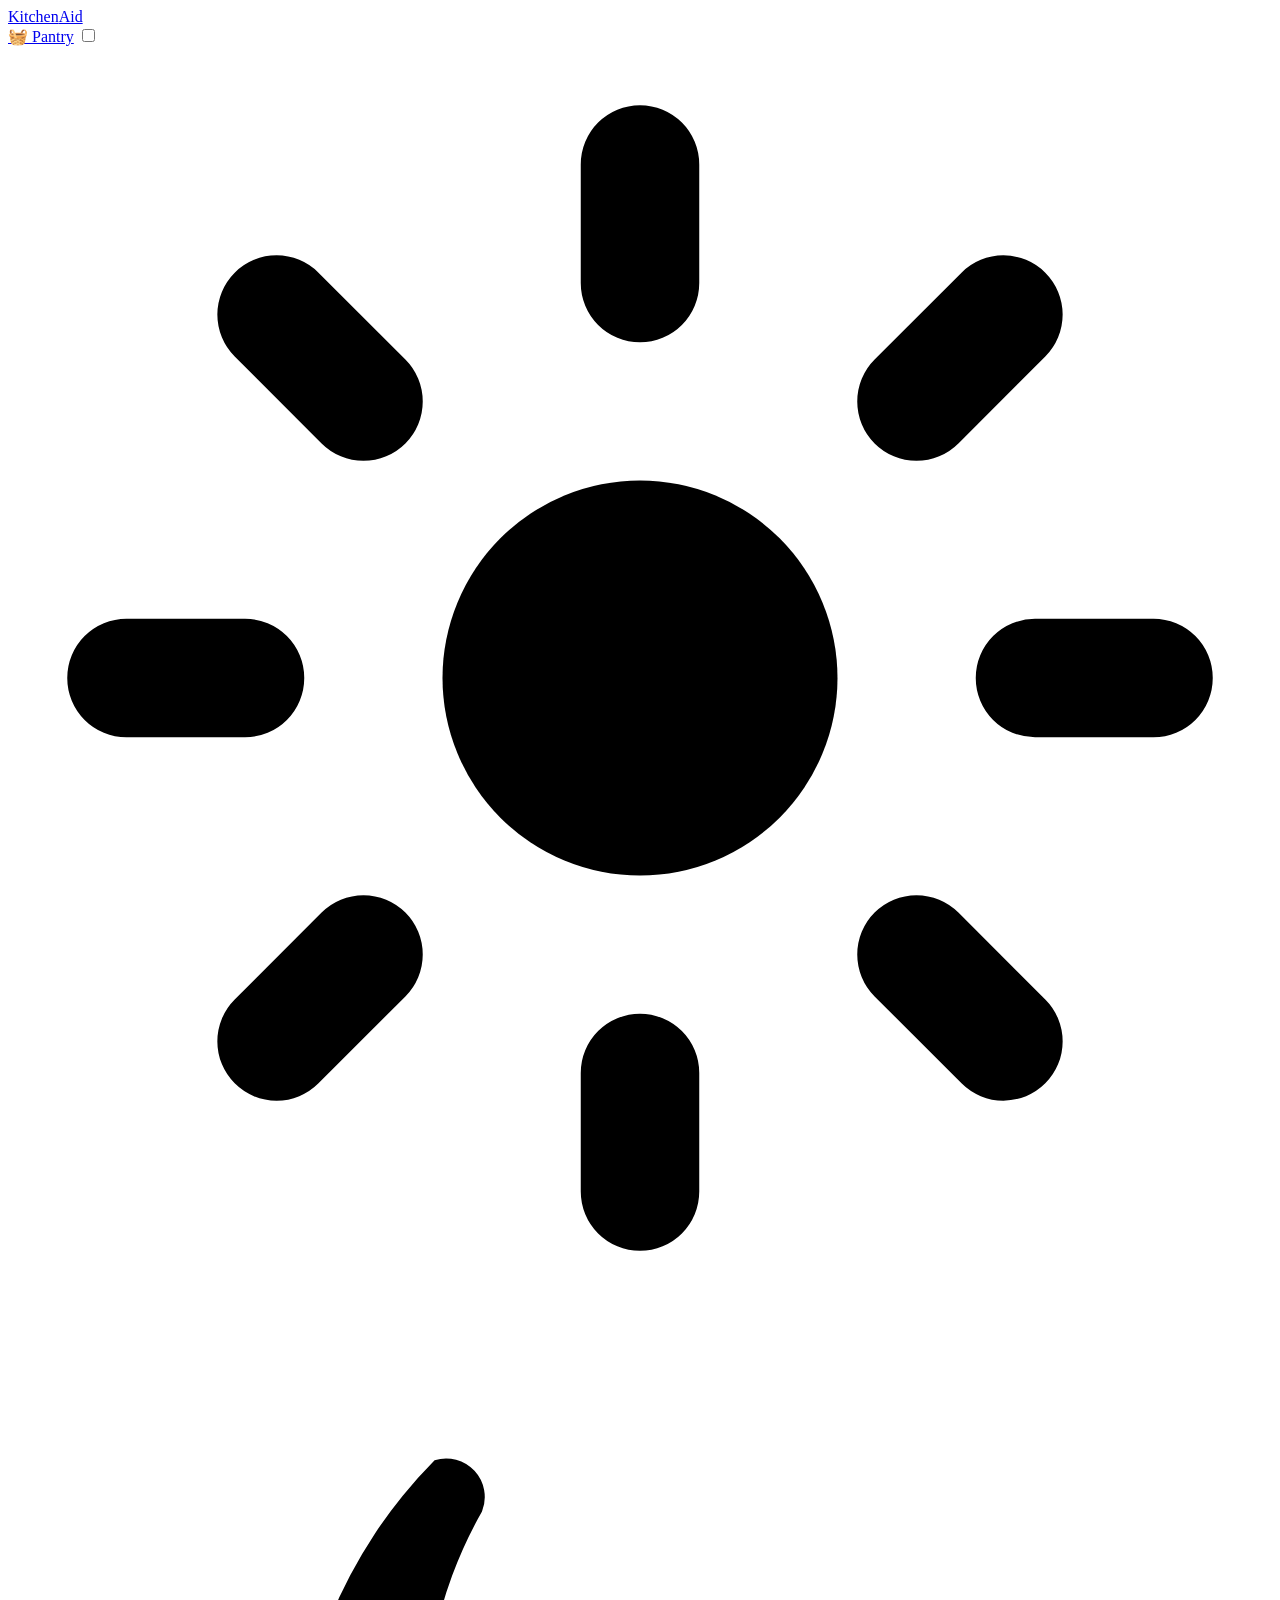
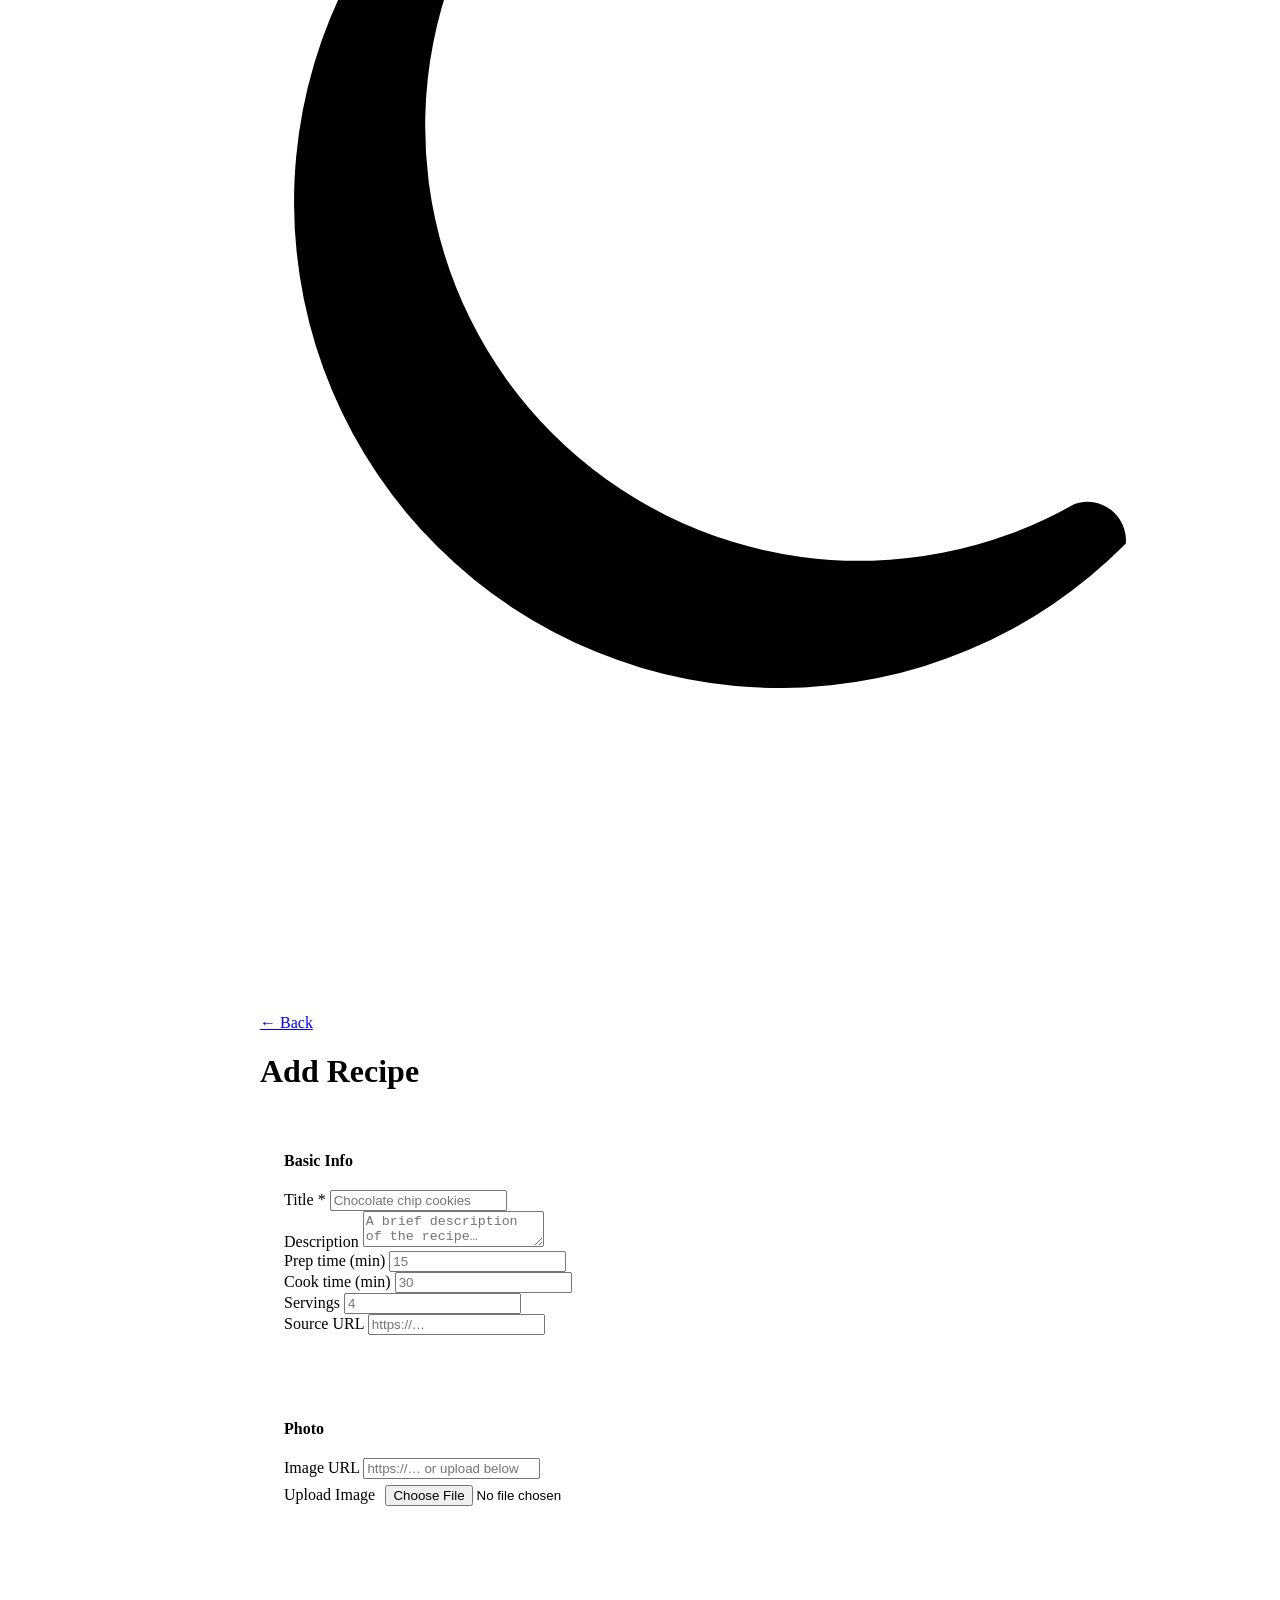
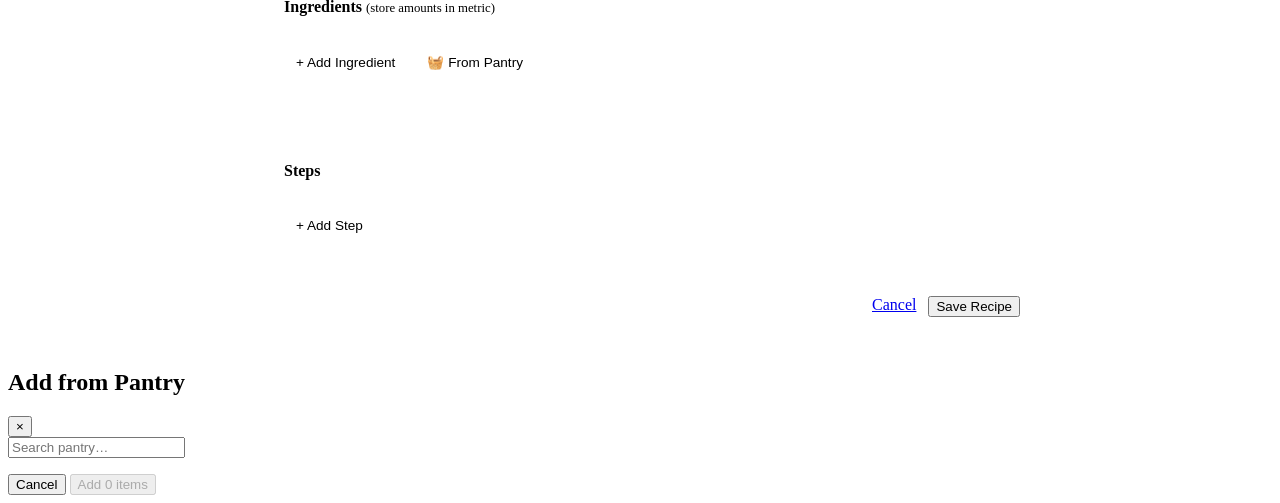
==== static/add.html @ 31752207 "v0.1" ====
<!DOCTYPE html>
<html lang="en">
<head>
  <meta charset="UTF-8">
  <meta name="viewport" content="width=device-width, initial-scale=1.0">
  <title>Add Recipe — KitchenAid</title>
  <link rel="stylesheet" href="/css/reset.css">
  <link rel="stylesheet" href="/css/main.css">
  <script src="/js/theme.js"></script>
  <style>
    .add-container { max-width: 760px; margin: 0 auto; padding: 2rem 1.5rem; }
    .section-card {
      background: var(--surface);
      border: 1px solid var(--border);
      border-radius: calc(var(--radius)*1.5);
      padding: 1.5rem;
      margin-bottom: 1.5rem;
    }
    .section-card h2 { font-size: 1rem; font-weight: 700; margin-bottom: 1.25rem; }
    .dynamic-list { display: flex; flex-direction: column; gap: 0.5rem; margin-bottom: 0.75rem; }
    .dynamic-row {
      display: grid;
      gap: 0.5rem;
      align-items: center;
    }
    .ing-row  { grid-template-columns: 3fr 1fr 1fr 1.5fr auto auto; }
    .pantry-btn {
      background: none; border: none; cursor: pointer; color: var(--brand);
      font-size: 1rem; padding: 0.2rem 0.4rem; border-radius: 4px;
      white-space: nowrap;
    }
    .pantry-btn:hover { background: var(--hover-soft); }
    .step-row { grid-template-columns: auto 1fr auto; }
    .step-num {
      width: 2rem; height: 2rem;
      background: var(--brand); color: #fff;
      border-radius: 50%;
      display: flex; align-items: center; justify-content: center;
      font-size: .8rem; font-weight: 700; flex-shrink: 0;
    }
    .remove-btn {
      background: none; border: none; cursor: pointer; color: var(--muted);
      font-size: 1rem; padding: 0.2rem 0.4rem; border-radius: 4px;
    }
    .remove-btn:hover { color: #dc2626; background: #fee2e2; }
    .add-row-btn {
      display: inline-flex; align-items: center; gap: 0.4rem;
      background: none; border: 1px dashed var(--border);
      color: var(--brand); font-size: .85rem; font-weight: 500;
      padding: .4rem .75rem; border-radius: var(--radius); cursor: pointer;
    }
    .add-row-btn:hover { background: var(--hover-soft); }
    .add-row-actions { display: flex; gap: 0.5rem; flex-wrap: wrap; }
    .image-preview { max-width: 100%; max-height: 200px; border-radius: var(--radius); display: none; margin-top: .75rem; }
    .form-actions { display: flex; gap: 0.75rem; justify-content: flex-end; padding-top: 0.5rem; }
    @media (max-width: 600px) {
      .ing-row { grid-template-columns: 1fr 1fr auto auto; }
      .ing-row > *:first-child { grid-column: 1/-1; }
      .ing-row > *:nth-child(4) { grid-column: 1/-1; }
    }
  </style>
</head>
<body>

<header class="site-header">
  <div class="header-inner">
    <a href="/" class="site-logo">Kitchen<span>Aid</span></a>
    <nav class="header-nav">
      <a href="/pantry.html" class="btn btn-secondary">🧺 Pantry</a>
      <label class="theme-toggle" title="Toggle dark mode" aria-label="Toggle dark mode"><input type="checkbox" id="theme-toggle-btn"><span class="theme-toggle-track"><svg class="toggle-icon toggle-sun" viewBox="0 0 16 16" fill="none" xmlns="http://www.w3.org/2000/svg"><circle cx="8" cy="8" r="2.5" fill="currentColor"/><path d="M8 1.5V3M8 13v1.5M1.5 8H3M13 8h1.5M3.4 3.4l1.1 1.1M11.5 11.5l1.1 1.1M12.6 3.4l-1.1 1.1M4.5 11.5l-1.1 1.1" stroke="currentColor" stroke-width="1.5" stroke-linecap="round"/></svg><span class="theme-toggle-thumb"></span><svg class="toggle-icon toggle-moon" viewBox="0 0 16 16" xmlns="http://www.w3.org/2000/svg"><path d="M13.5 10A5.5 5.5 0 0 1 6 2.5a.49.49 0 0 0-.6-.65A6 6 0 1 0 14.15 10.5a.49.49 0 0 0-.65-.5z" fill="currentColor"/></svg></span></label>
    </nav>
  </div>
</header>

<main class="add-container">
  <a href="/" class="back-link">← Back</a>
  <h1 class="page-title" id="page-title" style="margin-bottom:1.5rem">Add Recipe</h1>

  <form id="recipe-form" novalidate>

    <!-- Basic info -->
    <div class="section-card">
      <h2>Basic Info</h2>
      <div class="form-group">
        <label class="form-label" for="title">Title *</label>
        <input type="text" id="title" name="title" class="form-input" placeholder="Chocolate chip cookies" required>
      </div>
      <div class="form-group">
        <label class="form-label" for="description">Description</label>
        <textarea id="description" name="description" class="form-textarea" placeholder="A brief description of the recipe…" rows="2"></textarea>
      </div>
      <div class="form-row-3">
        <div class="form-group">
          <label class="form-label" for="prep_time">Prep time (min)</label>
          <input type="number" id="prep_time" name="prep_time" class="form-input" min="0" placeholder="15">
        </div>
        <div class="form-group">
          <label class="form-label" for="cook_time">Cook time (min)</label>
          <input type="number" id="cook_time" name="cook_time" class="form-input" min="0" placeholder="30">
        </div>
        <div class="form-group">
          <label class="form-label" for="base_servings">Servings</label>
          <input type="number" id="base_servings" name="base_servings" class="form-input" min="1" placeholder="4">
        </div>
      </div>
      <div class="form-group">
        <label class="form-label" for="source_url">Source URL</label>
        <input type="url" id="source_url" name="source_url" class="form-input" placeholder="https://…">
      </div>
    </div>

    <!-- Photo -->
    <div class="section-card">
      <h2>Photo</h2>
      <div class="form-group">
        <label class="form-label" for="image_url">Image URL</label>
        <input type="text" id="image_url" name="image_url" class="form-input" placeholder="https://… or upload below">
      </div>
      <div class="form-group">
        <label class="form-label" for="image_file">Upload Image</label>
        <input type="file" id="image_file" accept="image/jpeg,image/png,image/webp" class="form-input" style="padding:.4rem">
      </div>
      <img id="image-preview" class="image-preview" alt="Preview">
    </div>

    <!-- Ingredients -->
    <div class="section-card">
      <h2>Ingredients <span style="color:var(--muted);font-weight:400;font-size:.8rem">(store amounts in metric)</span></h2>
      <div class="dynamic-list" id="ingredients-list"></div>
      <div class="add-row-actions">
        <button type="button" class="add-row-btn" id="add-ingredient">+ Add Ingredient</button>
        <button type="button" class="add-row-btn" id="add-from-pantry">🧺 From Pantry</button>
      </div>
    </div>

    <!-- Steps -->
    <div class="section-card">
      <h2>Steps</h2>
      <div class="dynamic-list" id="steps-list"></div>
      <button type="button" class="add-row-btn" id="add-step">+ Add Step</button>
    </div>

    <div class="form-actions">
      <a href="/" class="btn btn-secondary">Cancel</a>
      <button type="submit" id="submit-btn" class="btn btn-primary">Save Recipe</button>
    </div>

  </form>
</main>

<!-- Pantry picker modal -->
<div id="pantry-picker-modal" class="modal-overlay" role="dialog" aria-modal="true">
  <div class="modal">
    <div class="modal-header">
      <h2 class="modal-title">Add from Pantry</h2>
      <button class="modal-close" aria-label="Close">&times;</button>
    </div>
    <div class="pantry-picker-search">
      <input type="search" id="pantry-picker-search" class="form-input" placeholder="Search pantry…" autocomplete="off">
    </div>
    <ul id="pantry-picker-list" class="pantry-picker-list"></ul>
    <div class="modal-footer">
      <button type="button" class="btn btn-secondary modal-close">Cancel</button>
      <button id="pantry-picker-confirm" class="btn btn-primary" disabled>Add 0 items</button>
    </div>
  </div>
</div>

<div id="toast-container" class="toast-container"></div>

<script src="/js/api.js"></script>
<script src="/js/unit-list.js"></script>
<script>
(async () => {
  const isImport = new URLSearchParams(location.search).get('source') === 'import';
  let importData = null;

  if (isImport) {
    const raw = sessionStorage.getItem('kitchenaid_import');
    if (raw) {
      importData = JSON.parse(raw);
      sessionStorage.removeItem('kitchenaid_import');
      document.getElementById('page-title').textContent = 'Review Imported Recipe';
    }
  }

  // ── Load pantry items for autocomplete + auto-fill ───────────────────────

  let pantryItems = [];
  try {
    pantryItems = await api.listPantryItems();
  } catch (_) {}

  const datalistId = 'pantry-names-list';
  const dl = document.createElement('datalist');
  dl.id = datalistId;
  pantryItems.forEach(it => {
    const opt = document.createElement('option');
    opt.value = it.name;
    dl.appendChild(opt);
  });
  document.body.appendChild(dl);

  // ── Ingredient rows ──────────────────────────────────────────────────────

  const ingList = document.getElementById('ingredients-list');
  let ingCount = 0;

  function addIngredientRow(data = {}) {
    const i = ingCount++;
    const row = document.createElement('div');
    row.className = 'dynamic-row ing-row';
    row.innerHTML = `
      <input type="text" class="form-input" name="ing_name_${i}" placeholder="Ingredient name" list="${datalistId}" value="${escVal(data.name||'')}">
      <input type="number" class="form-input" name="ing_amount_${i}" placeholder="Amount" step="any" min="0" value="${data.amount||''}">
      <select class="form-select" name="ing_unit_${i}"></select>
      <input type="text" class="form-input" name="ing_notes_${i}" placeholder="Notes (optional)" value="${escVal(data.notes||'')}">
      <button type="button" class="pantry-btn" title="Save to Pantry">🧺</button>
      <button type="button" class="remove-btn" onclick="this.parentElement.remove()" title="Remove">✕</button>`;
    const nameInput   = row.querySelector('[name^=ing_name]');
    const amountInput = row.querySelector('[name^=ing_amount]');
    const unitSelect  = row.querySelector('[name^=ing_unit]');
    const notesInput  = row.querySelector('[name^=ing_notes]');
    unitList.populateSelect(unitSelect, data.unit || '');

    // Auto-fill from pantry when a known name is chosen
    nameInput.addEventListener('change', () => {
      const match = pantryItems.find(it => it.name.toLowerCase() === nameInput.value.trim().toLowerCase());
      if (!match) return;
      if (match.amount)  amountInput.value = match.amount;
      if (match.unit)    unitSelect.value  = match.unit;
      if (match.notes)   notesInput.value  = match.notes;
    });

    const pantryBtn = row.querySelector('.pantry-btn');
    pantryBtn.addEventListener('click', async () => {
      const name   = nameInput.value.trim();
      if (!name) { showToast('Enter a name first', true); return; }
      const amount = parseFloat(amountInput.value) || 0;
      const unit   = unitSelect.value;
      const notes  = notesInput.value.trim();
      try {
        await api.createPantryItem({ name, amount, unit, notes });
        showToast(`"${name}" saved to pantry`);
        if (!pantryItems.find(it => it.name === name)) {
          pantryItems.push({ name, amount, unit, notes });
          const opt = document.createElement('option');
          opt.value = name;
          dl.appendChild(opt);
        }
      } catch (e) {
        showToast('Pantry save failed: ' + e.message, true);
      }
    });
    ingList.appendChild(row);
  }

  document.getElementById('add-ingredient').addEventListener('click', () => addIngredientRow());

  // ── Pantry picker ─────────────────────────────────────────────────────────

  const pickerModal   = document.getElementById('pantry-picker-modal');
  const pickerList    = document.getElementById('pantry-picker-list');
  const pickerSearch  = document.getElementById('pantry-picker-search');
  const pickerConfirm = document.getElementById('pantry-picker-confirm');

  function renderPickerList(query = '') {
    const q = query.toLowerCase();
    const filtered = pantryItems.filter(it =>
      it.name.toLowerCase().includes(q) || (it.notes || '').toLowerCase().includes(q)
    );

    if (filtered.length === 0) {
      pickerList.innerHTML = `<li class="pantry-picker-empty">${pantryItems.length === 0 ? 'Your pantry is empty.' : 'No results.'}</li>`;
      return;
    }

    pickerList.innerHTML = '';
    filtered.forEach(item => {
      const li = document.createElement('li');
      li.className = 'pantry-picker-item';

      const cb = document.createElement('input');
      cb.type = 'checkbox';
      cb.dataset.name = item.name;
      cb.addEventListener('change', updatePickerBtn);

      const nameEl = document.createElement('span');
      nameEl.className = 'pantry-picker-item-name';
      nameEl.textContent = item.name;

      li.appendChild(cb);
      li.appendChild(nameEl);

      const detail = [item.amount ? item.amount : null, item.unit || null].filter(Boolean).join(' ');
      if (detail) {
        const detailEl = document.createElement('span');
        detailEl.className = 'pantry-picker-item-detail';
        detailEl.textContent = detail;
        li.appendChild(detailEl);
      }

      li.addEventListener('click', e => {
        if (e.target !== cb) { cb.checked = !cb.checked; updatePickerBtn(); }
      });

      pickerList.appendChild(li);
    });
  }

  function updatePickerBtn() {
    const n = pickerList.querySelectorAll('input:checked').length;
    pickerConfirm.textContent = `Add ${n} item${n === 1 ? '' : 's'}`;
    pickerConfirm.disabled = n === 0;
  }

  document.getElementById('add-from-pantry').addEventListener('click', () => {
    if (pantryItems.length === 0) { showToast('Pantry is empty'); return; }
    pickerSearch.value = '';
    renderPickerList();
    updatePickerBtn();
    pickerModal.classList.add('open');
    pickerSearch.focus();
  });

  pickerSearch.addEventListener('input', e => renderPickerList(e.target.value));

  pickerConfirm.addEventListener('click', () => {
    pickerList.querySelectorAll('input:checked').forEach(cb => {
      const item = pantryItems.find(it => it.name === cb.dataset.name);
      if (item) addIngredientRow(item);
    });
    pickerModal.classList.remove('open');
  });

  pickerModal.querySelectorAll('.modal-close').forEach(btn =>
    btn.addEventListener('click', () => pickerModal.classList.remove('open')));
  pickerModal.addEventListener('click', e => {
    if (e.target === pickerModal) pickerModal.classList.remove('open');
  });
  document.addEventListener('keydown', e => {
    if (e.key === 'Escape' && pickerModal.classList.contains('open'))
      pickerModal.classList.remove('open');
  });

  // ── Step rows ─────────────────────────────────────────────────────────────

  const stepList = document.getElementById('steps-list');
  let stepCount = 0;

  function addStepRow(data = {}) {
    const i = stepCount++;
    const num = stepList.querySelectorAll('.dynamic-row').length + 1;
    const row = document.createElement('div');
    row.className = 'dynamic-row step-row';
    row.innerHTML = `
      <div class="step-num">${num}</div>
      <textarea class="form-textarea" name="step_instruction_${i}" placeholder="Describe this step…" rows="2">${escVal(data.instruction||'')}</textarea>
      <button type="button" class="remove-btn" onclick="this.parentElement.remove(); renumberSteps()" title="Remove">✕</button>`;
    stepList.appendChild(row);
  }

  window.renumberSteps = () => {
    stepList.querySelectorAll('.step-num').forEach((el, idx) => { el.textContent = idx + 1; });
  };

  document.getElementById('add-step').addEventListener('click', () => addStepRow());

  // ── Image upload preview ──────────────────────────────────────────────────

  const fileInput   = document.getElementById('image_file');
  const imageUrlIn  = document.getElementById('image_url');
  const preview     = document.getElementById('image-preview');

  fileInput.addEventListener('change', () => {
    const file = fileInput.files[0];
    if (!file) return;
    preview.src = URL.createObjectURL(file);
    preview.style.display = 'block';
  });

  imageUrlIn.addEventListener('input', () => {
    if (imageUrlIn.value) {
      preview.src = imageUrlIn.value;
      preview.style.display = 'block';
    } else {
      preview.style.display = 'none';
    }
  });

  // ── Pre-fill from import ──────────────────────────────────────────────────

  if (importData) {
    document.getElementById('title').value         = importData.title         || '';
    document.getElementById('description').value   = importData.description   || '';
    document.getElementById('prep_time').value     = importData.prep_time     || '';
    document.getElementById('cook_time').value     = importData.cook_time     || '';
    document.getElementById('base_servings').value = importData.base_servings || 4;
    document.getElementById('source_url').value    = importData.source_url    || '';
    document.getElementById('image_url').value     = importData.image_url     || '';
    if (importData.image_url) {
      preview.src = importData.image_url;
      preview.style.display = 'block';
    }
    (importData.ingredients || []).forEach(ing => addIngredientRow(ing));
    (importData.steps       || []).forEach(s   => addStepRow(s));
  } else {
    // Start with 1 empty row each
    addIngredientRow();
    addStepRow();
  }

  // ── Submit ────────────────────────────────────────────────────────────────

  document.getElementById('recipe-form').addEventListener('submit', async e => {
    e.preventDefault();
    const btn = document.getElementById('submit-btn');
    btn.disabled = true;
    btn.textContent = 'Saving…';

    try {
      // Upload image if file selected
      let imageURL = imageUrlIn.value.trim();
      const file = fileInput.files[0];
      if (file) {
        const uploaded = await api.upload(file);
        imageURL = uploaded.url;
      }

      // Collect ingredients
      const ingredients = [];
      ingList.querySelectorAll('.dynamic-row').forEach((row, idx) => {
        const name = row.querySelector('[name^=ing_name]')?.value.trim();
        if (!name) return;
        ingredients.push({
          name,
          amount: parseFloat(row.querySelector('[name^=ing_amount]')?.value) || 0,
          unit:   row.querySelector('[name^=ing_unit]')?.value || '',
          notes:  row.querySelector('[name^=ing_notes]')?.value.trim() || '',
          sort_order: idx,
        });
      });

      // Collect steps
      const steps = [];
      stepList.querySelectorAll('.dynamic-row').forEach((row, idx) => {
        const instruction = row.querySelector('textarea')?.value.trim();
        if (!instruction) return;
        steps.push({ step_number: idx + 1, instruction, duration: 0 });
      });

      const data = {
        title:         document.getElementById('title').value.trim(),
        description:   document.getElementById('description').value.trim(),
        prep_time:     parseInt(document.getElementById('prep_time').value)    || 0,
        cook_time:     parseInt(document.getElementById('cook_time').value)    || 0,
        base_servings: parseInt(document.getElementById('base_servings').value)|| 4,
        source_url:    document.getElementById('source_url').value.trim(),
        image_url:     imageURL,
        ingredients,
        steps,
      };

      if (!data.title) { showToast('Title is required', true); btn.disabled = false; btn.textContent = 'Save Recipe'; return; }

      const recipe = await api.createRecipe(data);
      window.location.href = `/recipe.html?id=${recipe.id}`;
    } catch (err) {
      showToast('Save failed: ' + err.message, true);
      btn.disabled = false;
      btn.textContent = 'Save Recipe';
    }
  });

  function escVal(s) {
    return String(s).replace(/"/g, '&quot;').replace(/</g, '&lt;');
  }

  function showToast(msg, isError = false) {
    const container = document.getElementById('toast-container');
    const t = document.createElement('div');
    t.className = 'toast' + (isError ? ' error' : '');
    t.textContent = msg;
    container.appendChild(t);
    setTimeout(() => t.remove(), 3500);
  }
})();
</script>
</body>
</html>
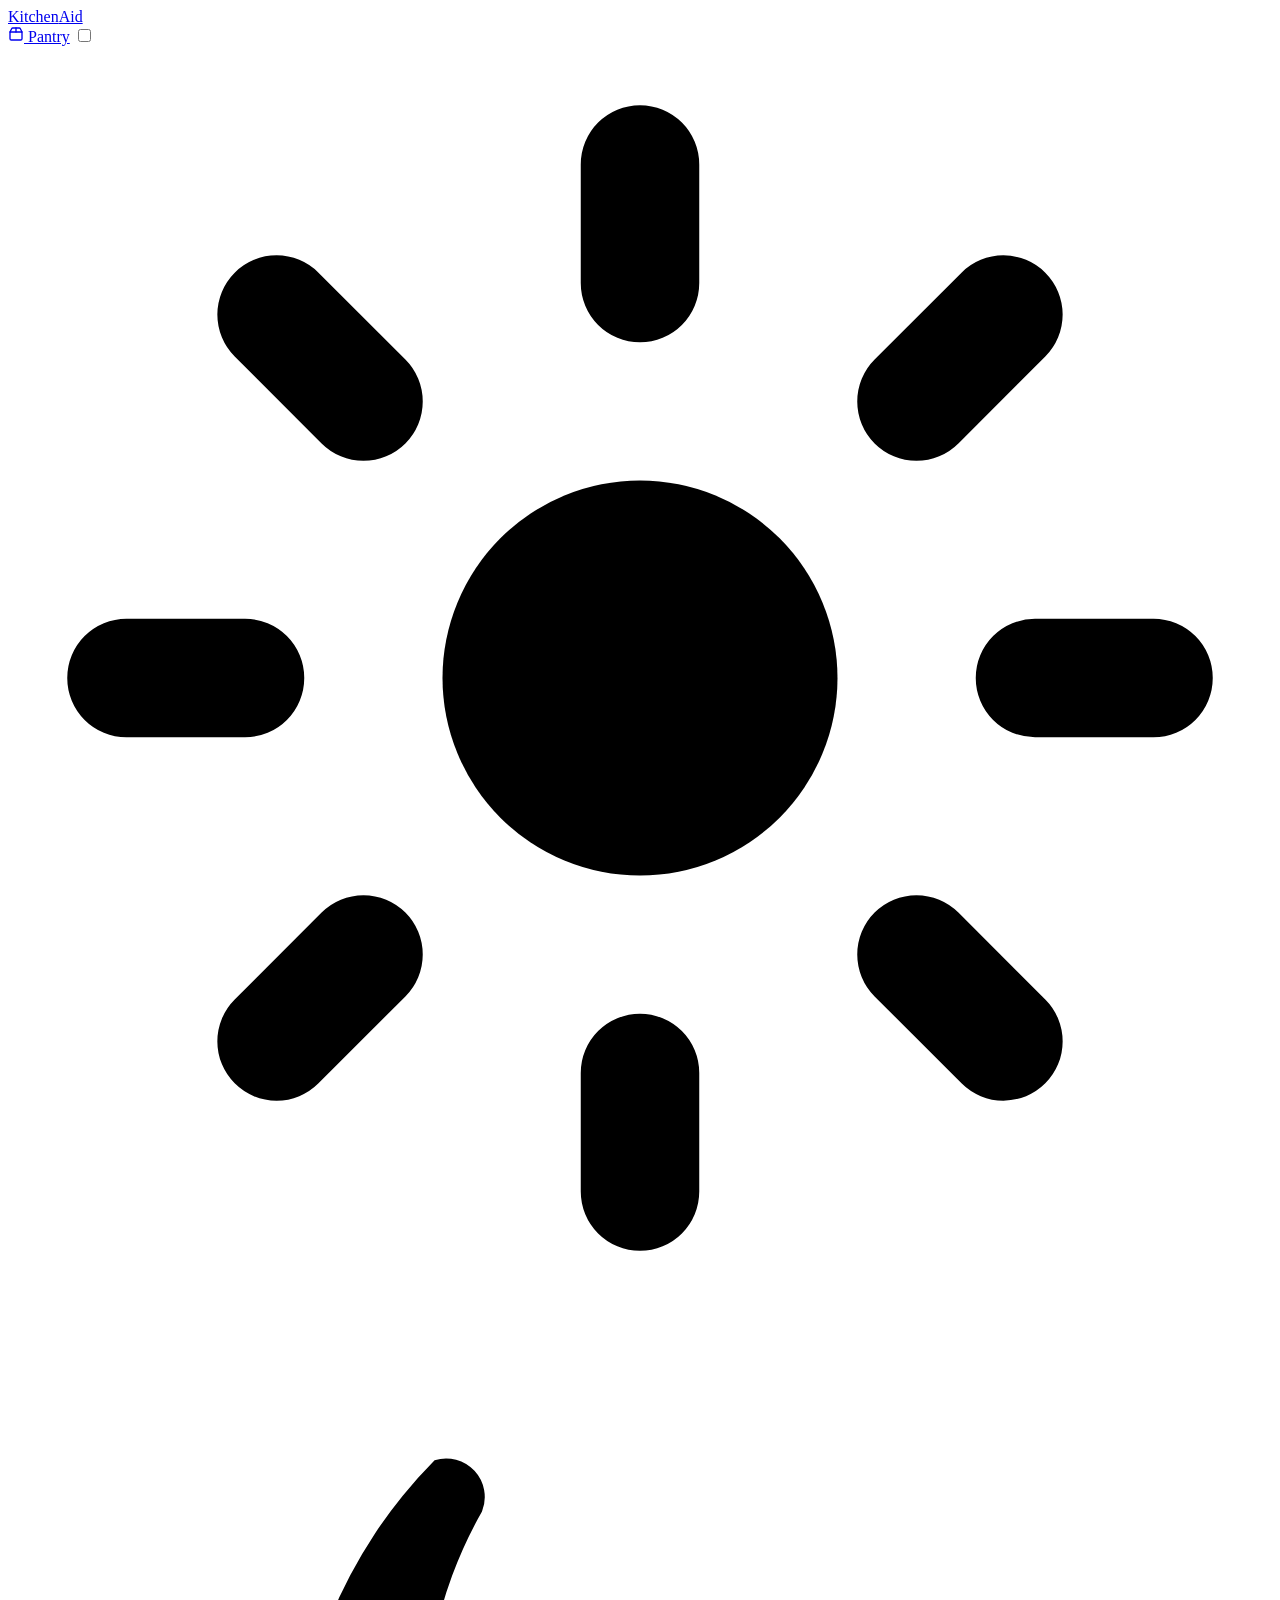
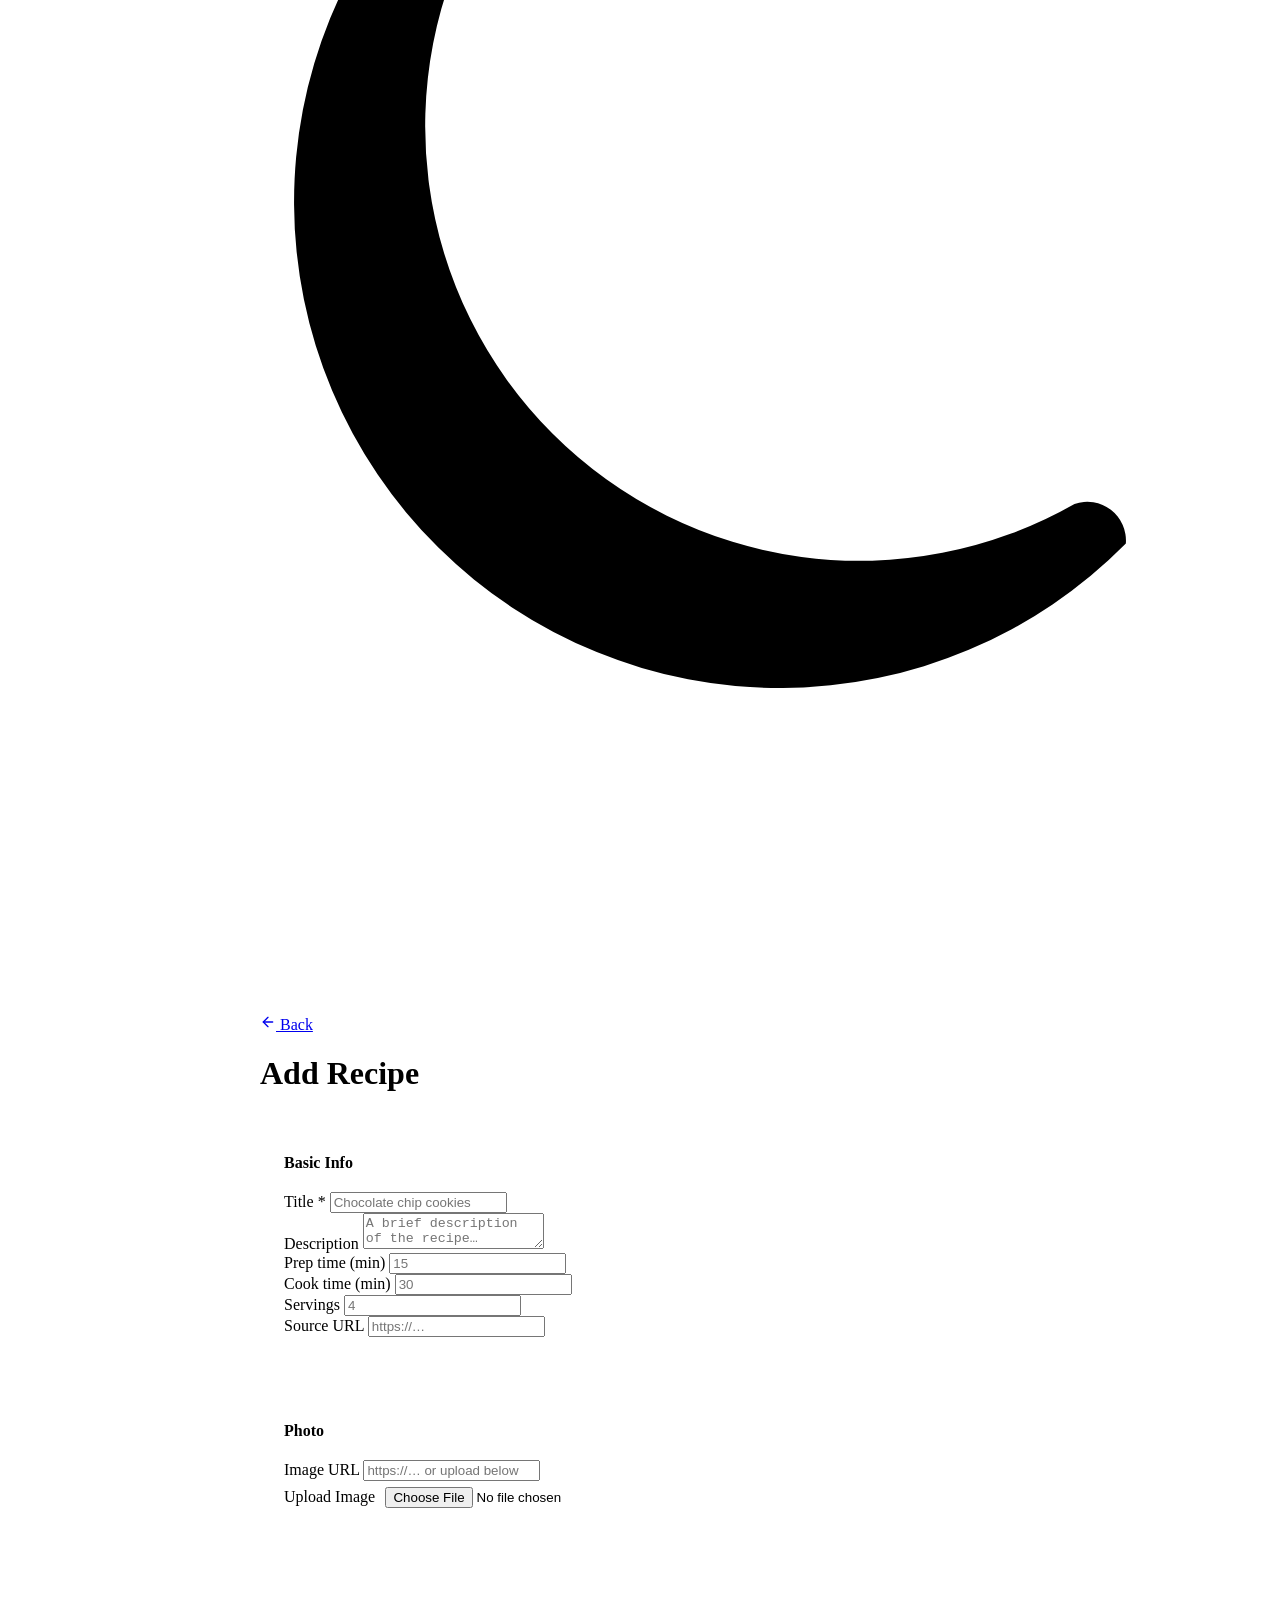
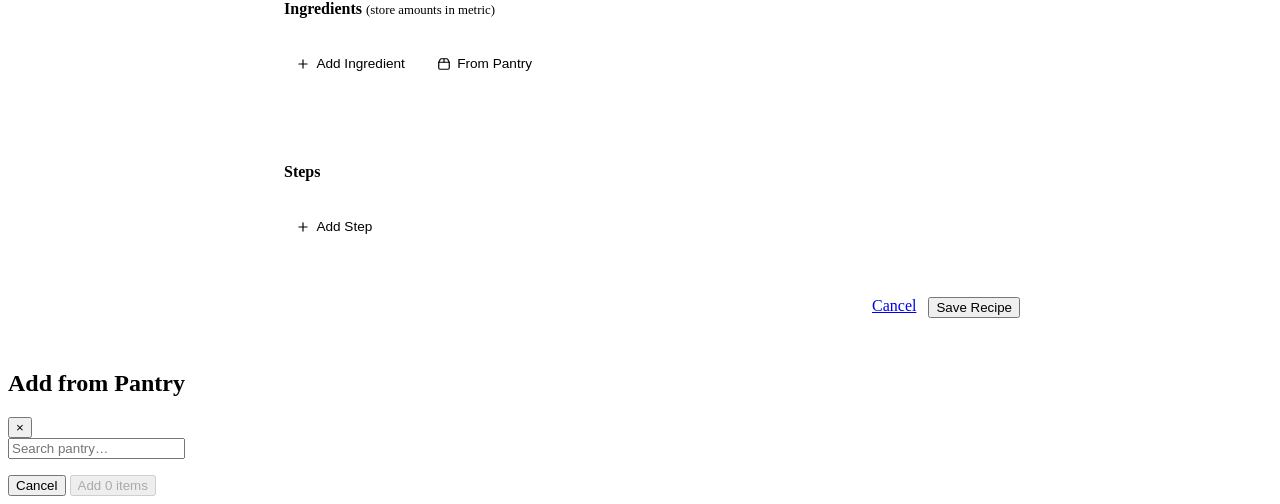
==== commit aff16575: "init" ====
--- a/static/add.html
+++ b/static/add.html
@@ -66,14 +66,14 @@
   <div class="header-inner">
     <a href="/" class="site-logo">Kitchen<span>Aid</span></a>
     <nav class="header-nav">
-      <a href="/pantry.html" class="btn btn-secondary">🧺 Pantry</a>
+      <a href="/pantry.html" class="btn btn-secondary"><svg width="16" height="16" viewBox="0 0 24 24" fill="none" stroke="currentColor" stroke-width="2" stroke-linecap="round" stroke-linejoin="round"><path d="M3 9h18v10a2 2 0 0 1-2 2H5a2 2 0 0 1-2-2V9Z"/><path d="m3 9 2.45-4.9A2 2 0 0 1 7.24 3h9.52a2 2 0 0 1 1.8 1.1L21 9"/><path d="M12 3v6"/></svg><span class="btn-label"> Pantry</span></a>
       <label class="theme-toggle" title="Toggle dark mode" aria-label="Toggle dark mode"><input type="checkbox" id="theme-toggle-btn"><span class="theme-toggle-track"><svg class="toggle-icon toggle-sun" viewBox="0 0 16 16" fill="none" xmlns="http://www.w3.org/2000/svg"><circle cx="8" cy="8" r="2.5" fill="currentColor"/><path d="M8 1.5V3M8 13v1.5M1.5 8H3M13 8h1.5M3.4 3.4l1.1 1.1M11.5 11.5l1.1 1.1M12.6 3.4l-1.1 1.1M4.5 11.5l-1.1 1.1" stroke="currentColor" stroke-width="1.5" stroke-linecap="round"/></svg><span class="theme-toggle-thumb"></span><svg class="toggle-icon toggle-moon" viewBox="0 0 16 16" xmlns="http://www.w3.org/2000/svg"><path d="M13.5 10A5.5 5.5 0 0 1 6 2.5a.49.49 0 0 0-.6-.65A6 6 0 1 0 14.15 10.5a.49.49 0 0 0-.65-.5z" fill="currentColor"/></svg></span></label>
     </nav>
   </div>
 </header>
 
 <main class="add-container">
-  <a href="/" class="back-link">← Back</a>
+  <a href="/" class="back-link"><svg width="16" height="16" viewBox="0 0 24 24" fill="none" stroke="currentColor" stroke-width="2" stroke-linecap="round" stroke-linejoin="round"><line x1="19" y1="12" x2="5" y2="12"/><polyline points="12 19 5 12 12 5"/></svg> Back</a>
   <h1 class="page-title" id="page-title" style="margin-bottom:1.5rem">Add Recipe</h1>
 
   <form id="recipe-form" novalidate>
@@ -128,8 +128,8 @@
       <h2>Ingredients <span style="color:var(--muted);font-weight:400;font-size:.8rem">(store amounts in metric)</span></h2>
       <div class="dynamic-list" id="ingredients-list"></div>
       <div class="add-row-actions">
-        <button type="button" class="add-row-btn" id="add-ingredient">+ Add Ingredient</button>
-        <button type="button" class="add-row-btn" id="add-from-pantry">🧺 From Pantry</button>
+        <button type="button" class="add-row-btn" id="add-ingredient"><svg width="14" height="14" viewBox="0 0 24 24" fill="none" stroke="currentColor" stroke-width="2" stroke-linecap="round" stroke-linejoin="round"><line x1="12" y1="5" x2="12" y2="19"/><line x1="5" y1="12" x2="19" y2="12"/></svg> Add Ingredient</button>
+        <button type="button" class="add-row-btn" id="add-from-pantry"><svg width="14" height="14" viewBox="0 0 24 24" fill="none" stroke="currentColor" stroke-width="2" stroke-linecap="round" stroke-linejoin="round"><path d="M3 9h18v10a2 2 0 0 1-2 2H5a2 2 0 0 1-2-2V9Z"/><path d="m3 9 2.45-4.9A2 2 0 0 1 7.24 3h9.52a2 2 0 0 1 1.8 1.1L21 9"/><path d="M12 3v6"/></svg> From Pantry</button>
       </div>
     </div>
 
@@ -137,7 +137,7 @@
     <div class="section-card">
       <h2>Steps</h2>
       <div class="dynamic-list" id="steps-list"></div>
-      <button type="button" class="add-row-btn" id="add-step">+ Add Step</button>
+      <button type="button" class="add-row-btn" id="add-step"><svg width="14" height="14" viewBox="0 0 24 24" fill="none" stroke="currentColor" stroke-width="2" stroke-linecap="round" stroke-linejoin="round"><line x1="12" y1="5" x2="12" y2="19"/><line x1="5" y1="12" x2="19" y2="12"/></svg> Add Step</button>
     </div>
 
     <div class="form-actions">
@@ -215,8 +215,8 @@
       <input type="number" class="form-input" name="ing_amount_${i}" placeholder="Amount" step="any" min="0" value="${data.amount||''}">
       <select class="form-select" name="ing_unit_${i}"></select>
       <input type="text" class="form-input" name="ing_notes_${i}" placeholder="Notes (optional)" value="${escVal(data.notes||'')}">
-      <button type="button" class="pantry-btn" title="Save to Pantry">🧺</button>
-      <button type="button" class="remove-btn" onclick="this.parentElement.remove()" title="Remove">✕</button>`;
+      <button type="button" class="pantry-btn" title="Save to Pantry"><svg width="16" height="16" viewBox="0 0 24 24" fill="none" stroke="currentColor" stroke-width="2" stroke-linecap="round" stroke-linejoin="round"><path d="M3 9h18v10a2 2 0 0 1-2 2H5a2 2 0 0 1-2-2V9Z"/><path d="m3 9 2.45-4.9A2 2 0 0 1 7.24 3h9.52a2 2 0 0 1 1.8 1.1L21 9"/><path d="M12 3v6"/></svg></button>
+      <button type="button" class="remove-btn" onclick="this.parentElement.remove()" title="Remove"><svg width="14" height="14" viewBox="0 0 24 24" fill="none" stroke="currentColor" stroke-width="2" stroke-linecap="round" stroke-linejoin="round"><line x1="18" y1="6" x2="6" y2="18"/><line x1="6" y1="6" x2="18" y2="18"/></svg></button>`;
     const nameInput   = row.querySelector('[name^=ing_name]');
     const amountInput = row.querySelector('[name^=ing_amount]');
     const unitSelect  = row.querySelector('[name^=ing_unit]');
@@ -356,7 +356,7 @@
     row.innerHTML = `
       <div class="step-num">${num}</div>
       <textarea class="form-textarea" name="step_instruction_${i}" placeholder="Describe this step…" rows="2">${escVal(data.instruction||'')}</textarea>
-      <button type="button" class="remove-btn" onclick="this.parentElement.remove(); renumberSteps()" title="Remove">✕</button>`;
+      <button type="button" class="remove-btn" onclick="this.parentElement.remove(); renumberSteps()" title="Remove"><svg width="14" height="14" viewBox="0 0 24 24" fill="none" stroke="currentColor" stroke-width="2" stroke-linecap="round" stroke-linejoin="round"><line x1="18" y1="6" x2="6" y2="18"/><line x1="6" y1="6" x2="18" y2="18"/></svg></button>`;
     stepList.appendChild(row);
   }
 
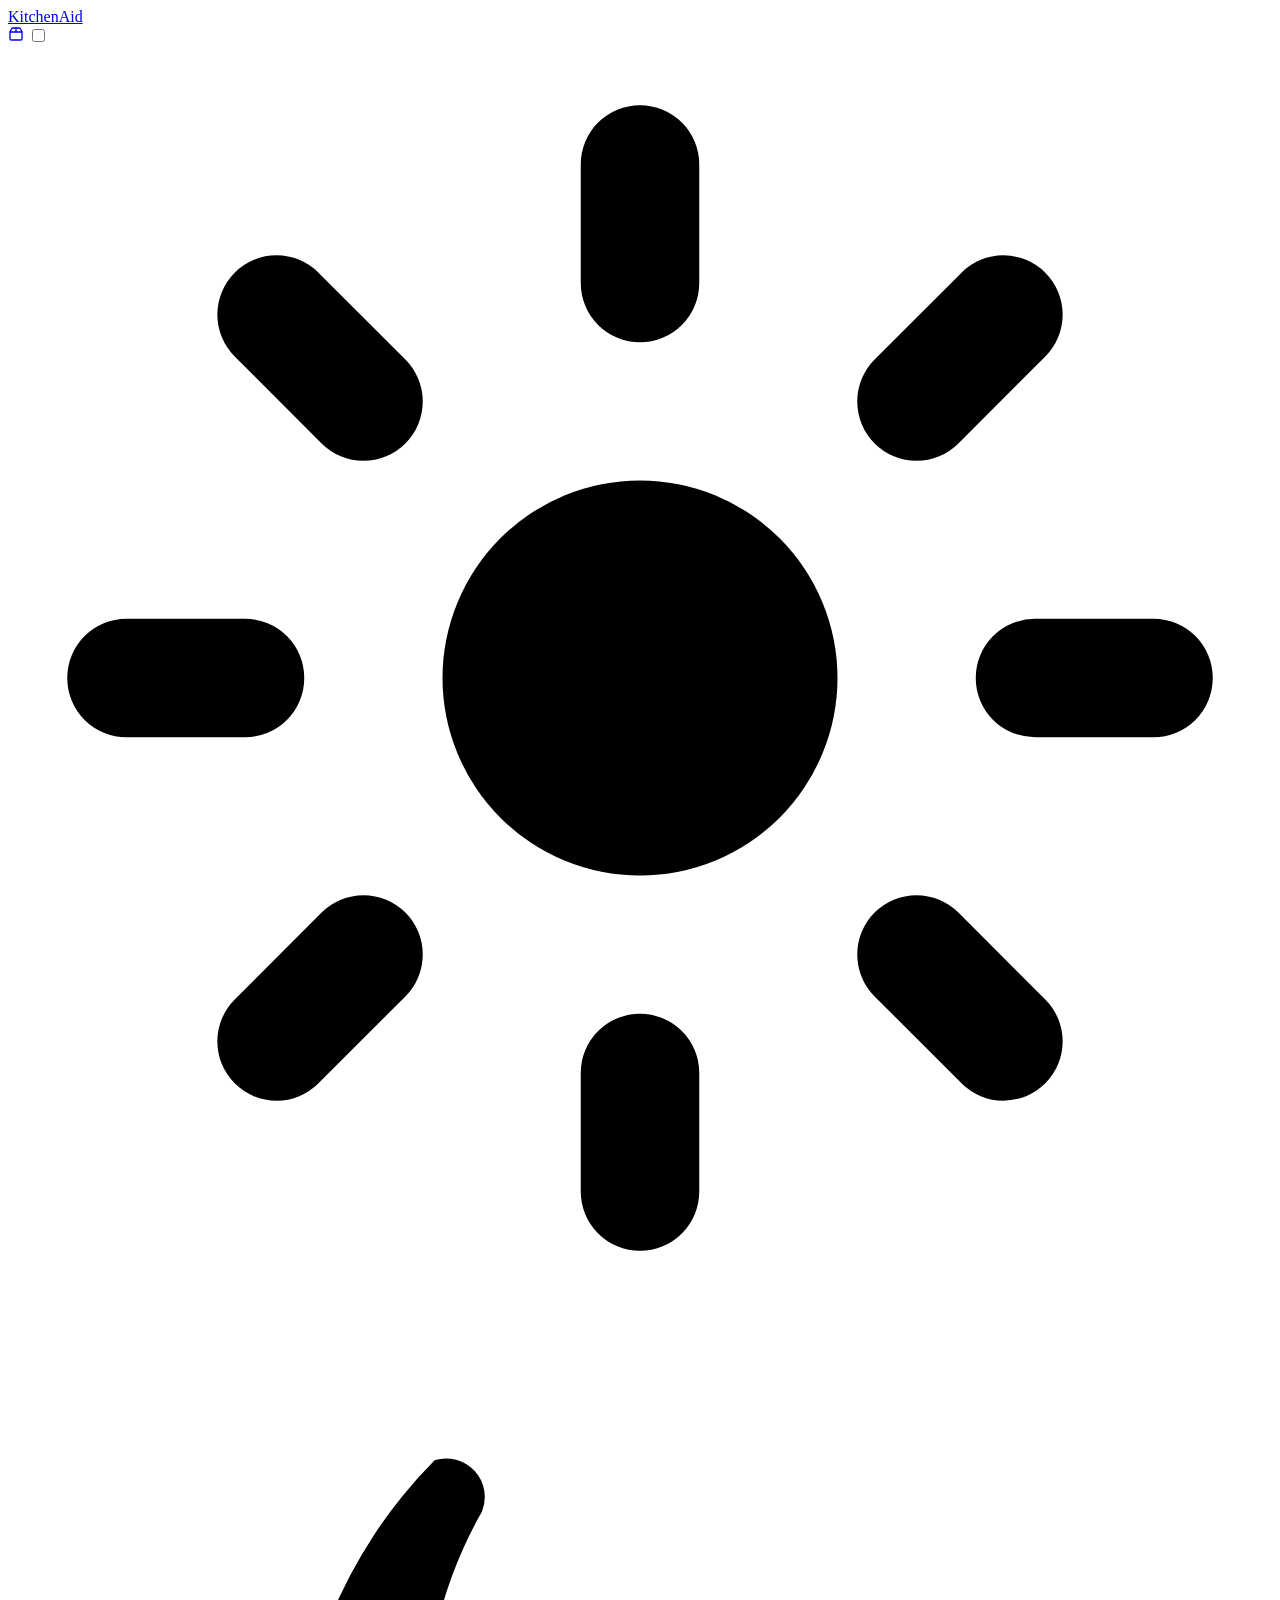
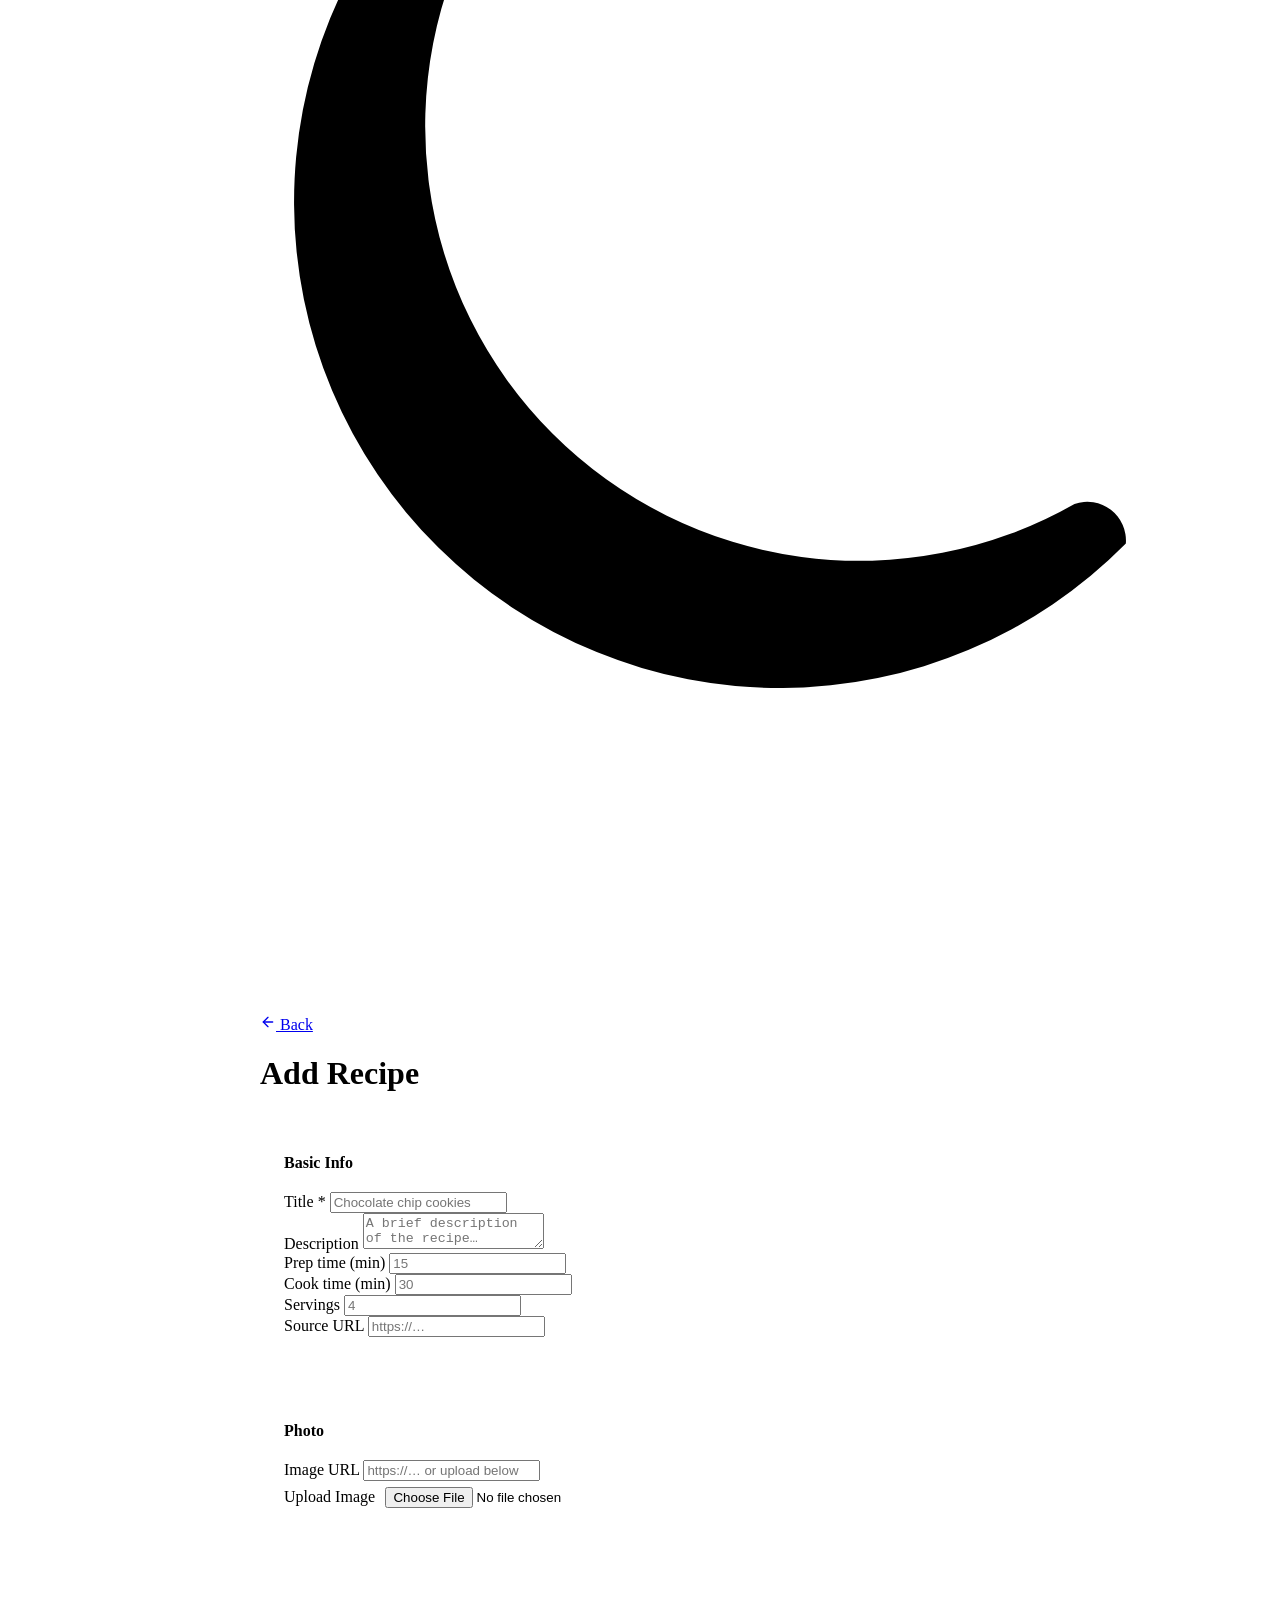
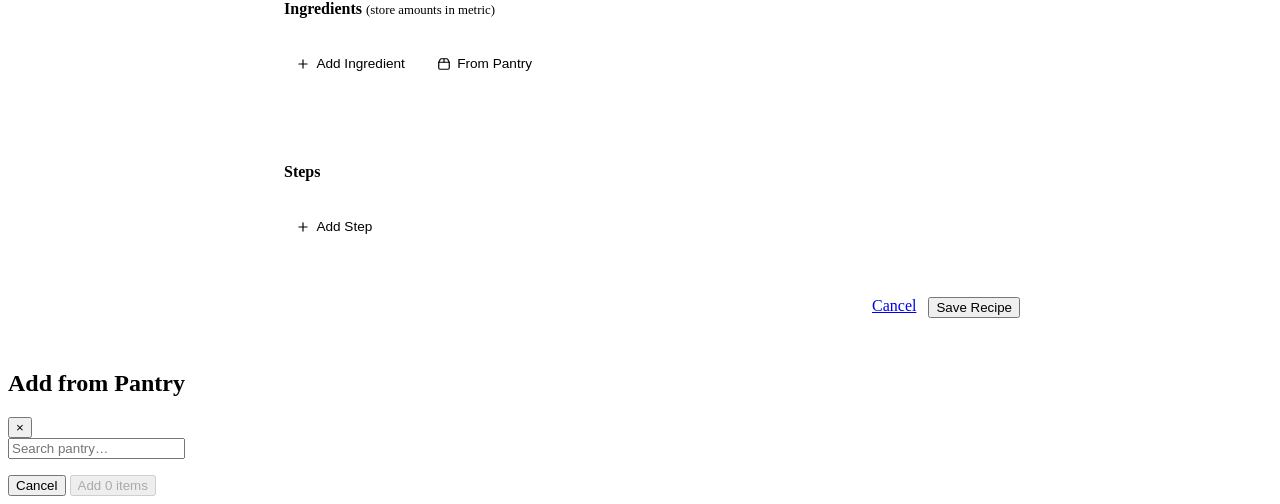
==== commit 29563885: "tweak" ====
--- a/static/add.html
+++ b/static/add.html
@@ -66,7 +66,7 @@
   <div class="header-inner">
     <a href="/" class="site-logo">Kitchen<span>Aid</span></a>
     <nav class="header-nav">
-      <a href="/pantry.html" class="btn btn-secondary"><svg width="16" height="16" viewBox="0 0 24 24" fill="none" stroke="currentColor" stroke-width="2" stroke-linecap="round" stroke-linejoin="round"><path d="M3 9h18v10a2 2 0 0 1-2 2H5a2 2 0 0 1-2-2V9Z"/><path d="m3 9 2.45-4.9A2 2 0 0 1 7.24 3h9.52a2 2 0 0 1 1.8 1.1L21 9"/><path d="M12 3v6"/></svg><span class="btn-label"> Pantry</span></a>
+      <a href="/pantry.html" class="btn btn-secondary btn-icon" title="Pantry"><svg width="16" height="16" viewBox="0 0 24 24" fill="none" stroke="currentColor" stroke-width="2" stroke-linecap="round" stroke-linejoin="round"><path d="M3 9h18v10a2 2 0 0 1-2 2H5a2 2 0 0 1-2-2V9Z"/><path d="m3 9 2.45-4.9A2 2 0 0 1 7.24 3h9.52a2 2 0 0 1 1.8 1.1L21 9"/><path d="M12 3v6"/></svg></a>
       <label class="theme-toggle" title="Toggle dark mode" aria-label="Toggle dark mode"><input type="checkbox" id="theme-toggle-btn"><span class="theme-toggle-track"><svg class="toggle-icon toggle-sun" viewBox="0 0 16 16" fill="none" xmlns="http://www.w3.org/2000/svg"><circle cx="8" cy="8" r="2.5" fill="currentColor"/><path d="M8 1.5V3M8 13v1.5M1.5 8H3M13 8h1.5M3.4 3.4l1.1 1.1M11.5 11.5l1.1 1.1M12.6 3.4l-1.1 1.1M4.5 11.5l-1.1 1.1" stroke="currentColor" stroke-width="1.5" stroke-linecap="round"/></svg><span class="theme-toggle-thumb"></span><svg class="toggle-icon toggle-moon" viewBox="0 0 16 16" xmlns="http://www.w3.org/2000/svg"><path d="M13.5 10A5.5 5.5 0 0 1 6 2.5a.49.49 0 0 0-.6-.65A6 6 0 1 0 14.15 10.5a.49.49 0 0 0-.65-.5z" fill="currentColor"/></svg></span></label>
     </nav>
   </div>
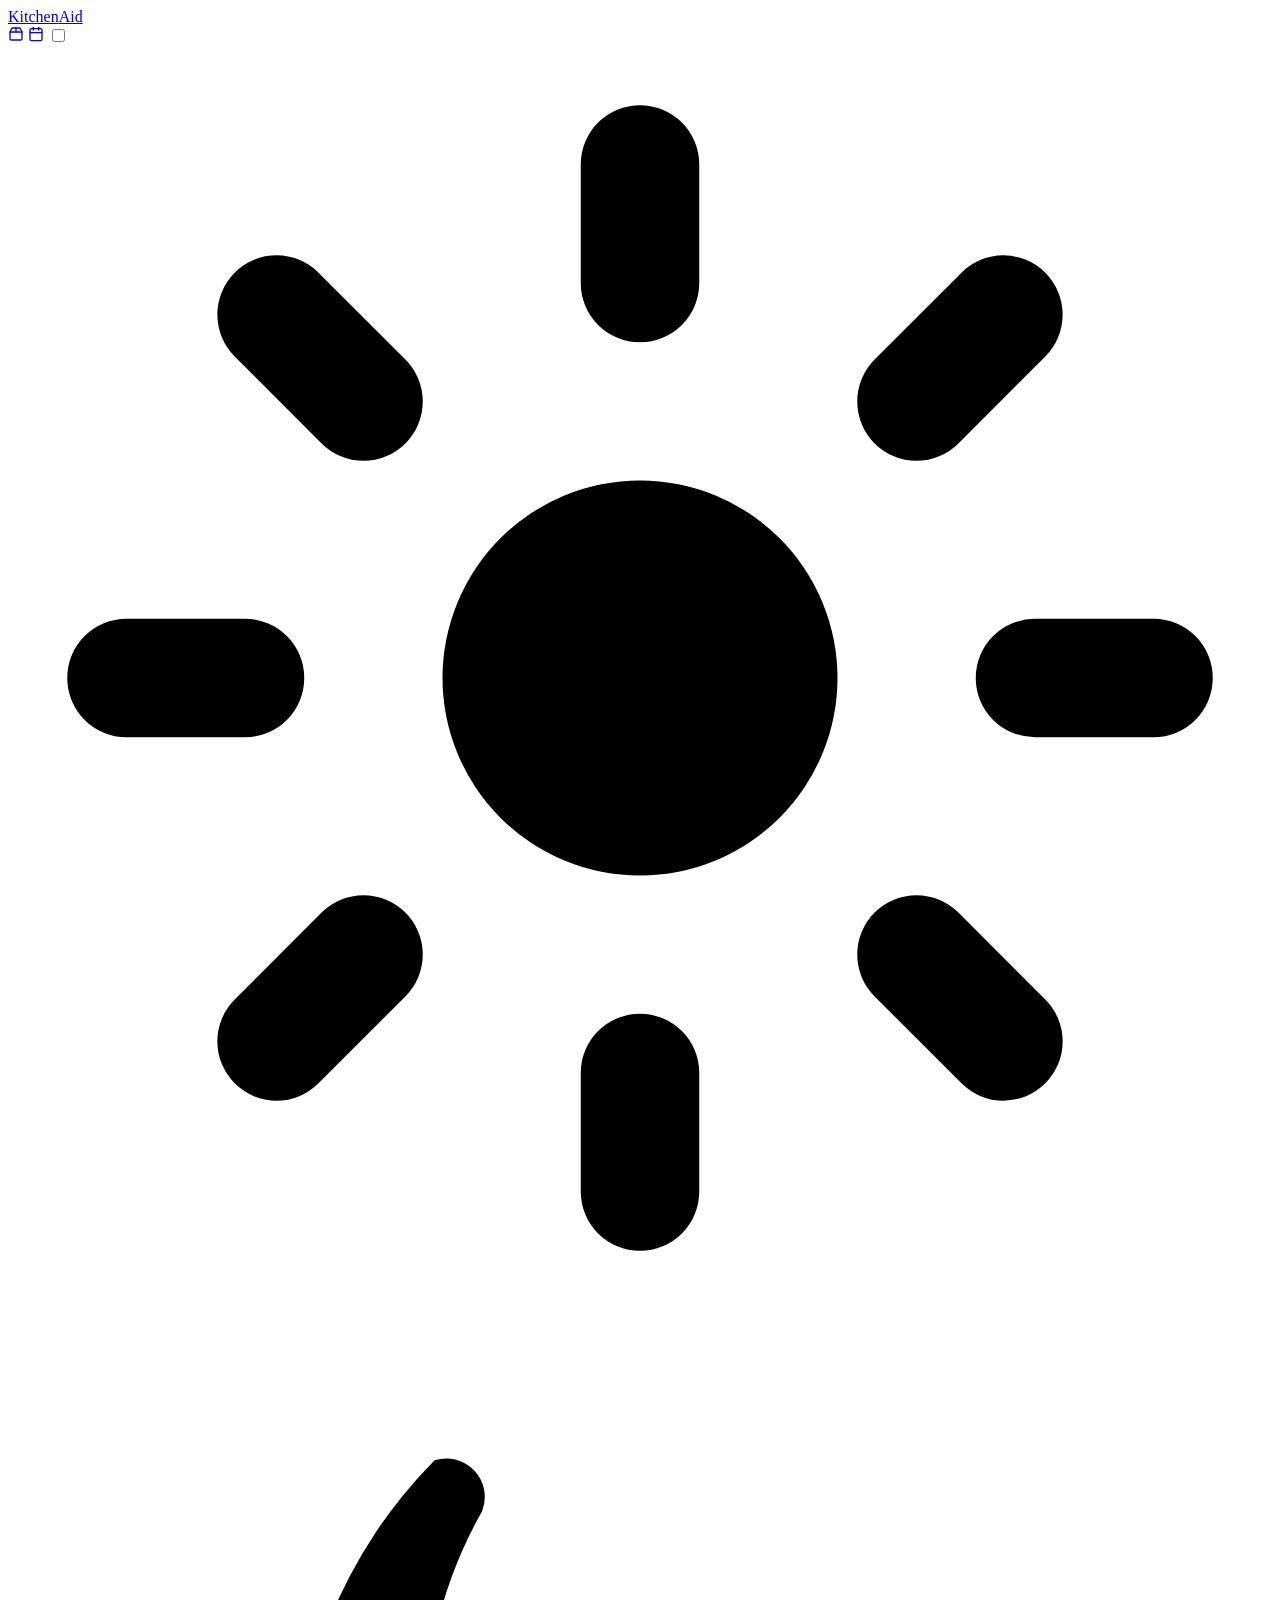
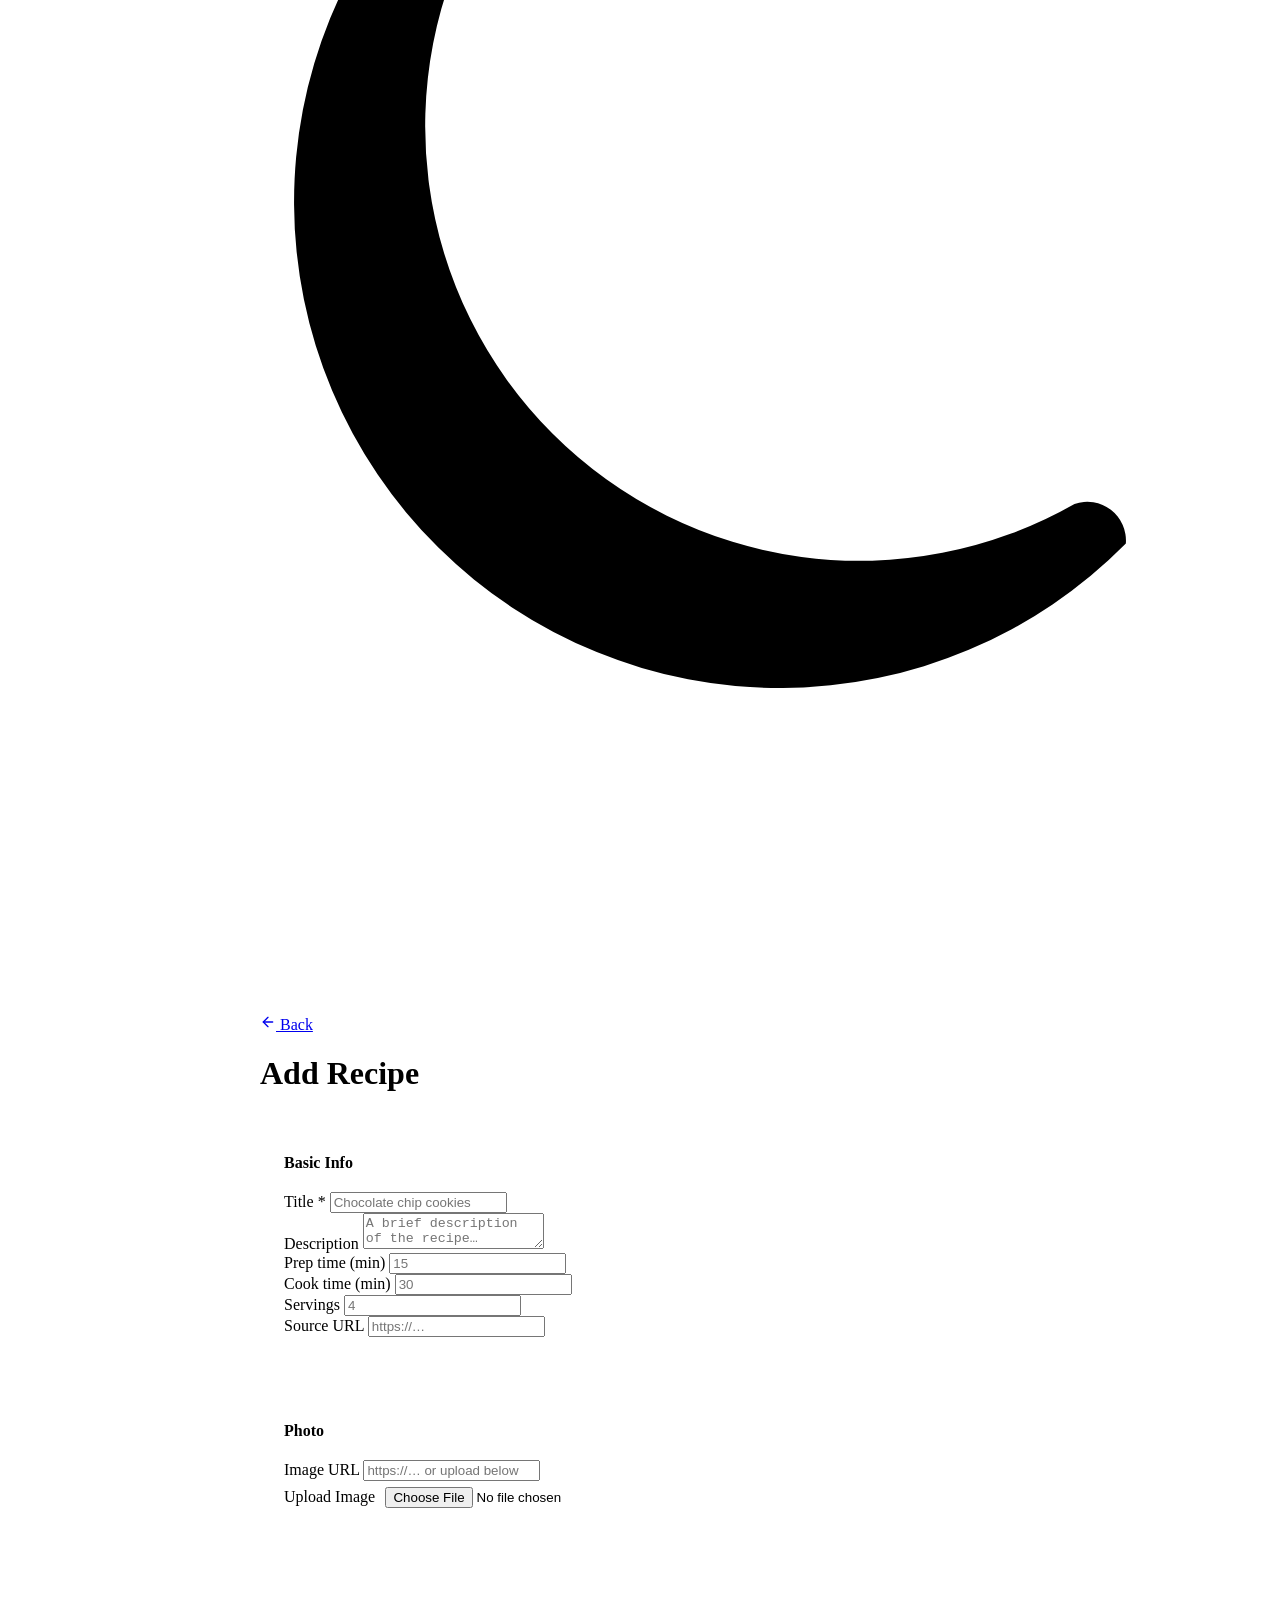
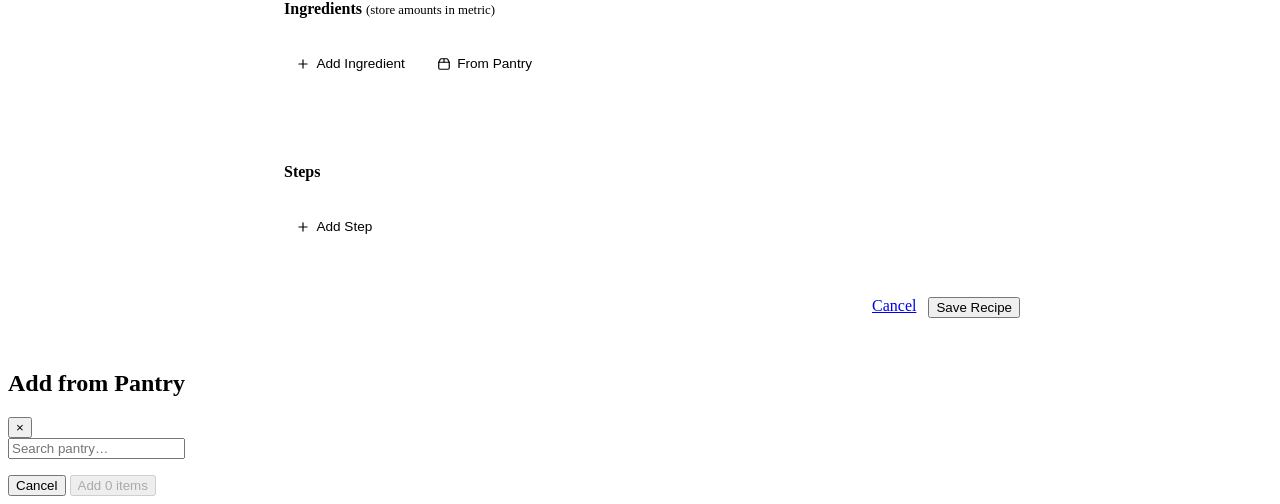
==== commit 172d145d: "stuff" ====
--- a/static/add.html
+++ b/static/add.html
@@ -67,6 +67,7 @@
     <a href="/" class="site-logo">Kitchen<span>Aid</span></a>
     <nav class="header-nav">
       <a href="/pantry.html" class="btn btn-secondary btn-icon" title="Pantry"><svg width="16" height="16" viewBox="0 0 24 24" fill="none" stroke="currentColor" stroke-width="2" stroke-linecap="round" stroke-linejoin="round"><path d="M3 9h18v10a2 2 0 0 1-2 2H5a2 2 0 0 1-2-2V9Z"/><path d="m3 9 2.45-4.9A2 2 0 0 1 7.24 3h9.52a2 2 0 0 1 1.8 1.1L21 9"/><path d="M12 3v6"/></svg></a>
+      <a href="/planner.html" class="btn btn-secondary btn-icon" title="Planner"><svg width="16" height="16" viewBox="0 0 24 24" fill="none" stroke="currentColor" stroke-width="2" stroke-linecap="round" stroke-linejoin="round"><rect x="3" y="4" width="18" height="18" rx="2" ry="2"/><line x1="16" y1="2" x2="16" y2="6"/><line x1="8" y1="2" x2="8" y2="6"/><line x1="3" y1="10" x2="21" y2="10"/></svg></a>
       <label class="theme-toggle" title="Toggle dark mode" aria-label="Toggle dark mode"><input type="checkbox" id="theme-toggle-btn"><span class="theme-toggle-track"><svg class="toggle-icon toggle-sun" viewBox="0 0 16 16" fill="none" xmlns="http://www.w3.org/2000/svg"><circle cx="8" cy="8" r="2.5" fill="currentColor"/><path d="M8 1.5V3M8 13v1.5M1.5 8H3M13 8h1.5M3.4 3.4l1.1 1.1M11.5 11.5l1.1 1.1M12.6 3.4l-1.1 1.1M4.5 11.5l-1.1 1.1" stroke="currentColor" stroke-width="1.5" stroke-linecap="round"/></svg><span class="theme-toggle-thumb"></span><svg class="toggle-icon toggle-moon" viewBox="0 0 16 16" xmlns="http://www.w3.org/2000/svg"><path d="M13.5 10A5.5 5.5 0 0 1 6 2.5a.49.49 0 0 0-.6-.65A6 6 0 1 0 14.15 10.5a.49.49 0 0 0-.65-.5z" fill="currentColor"/></svg></span></label>
     </nav>
   </div>
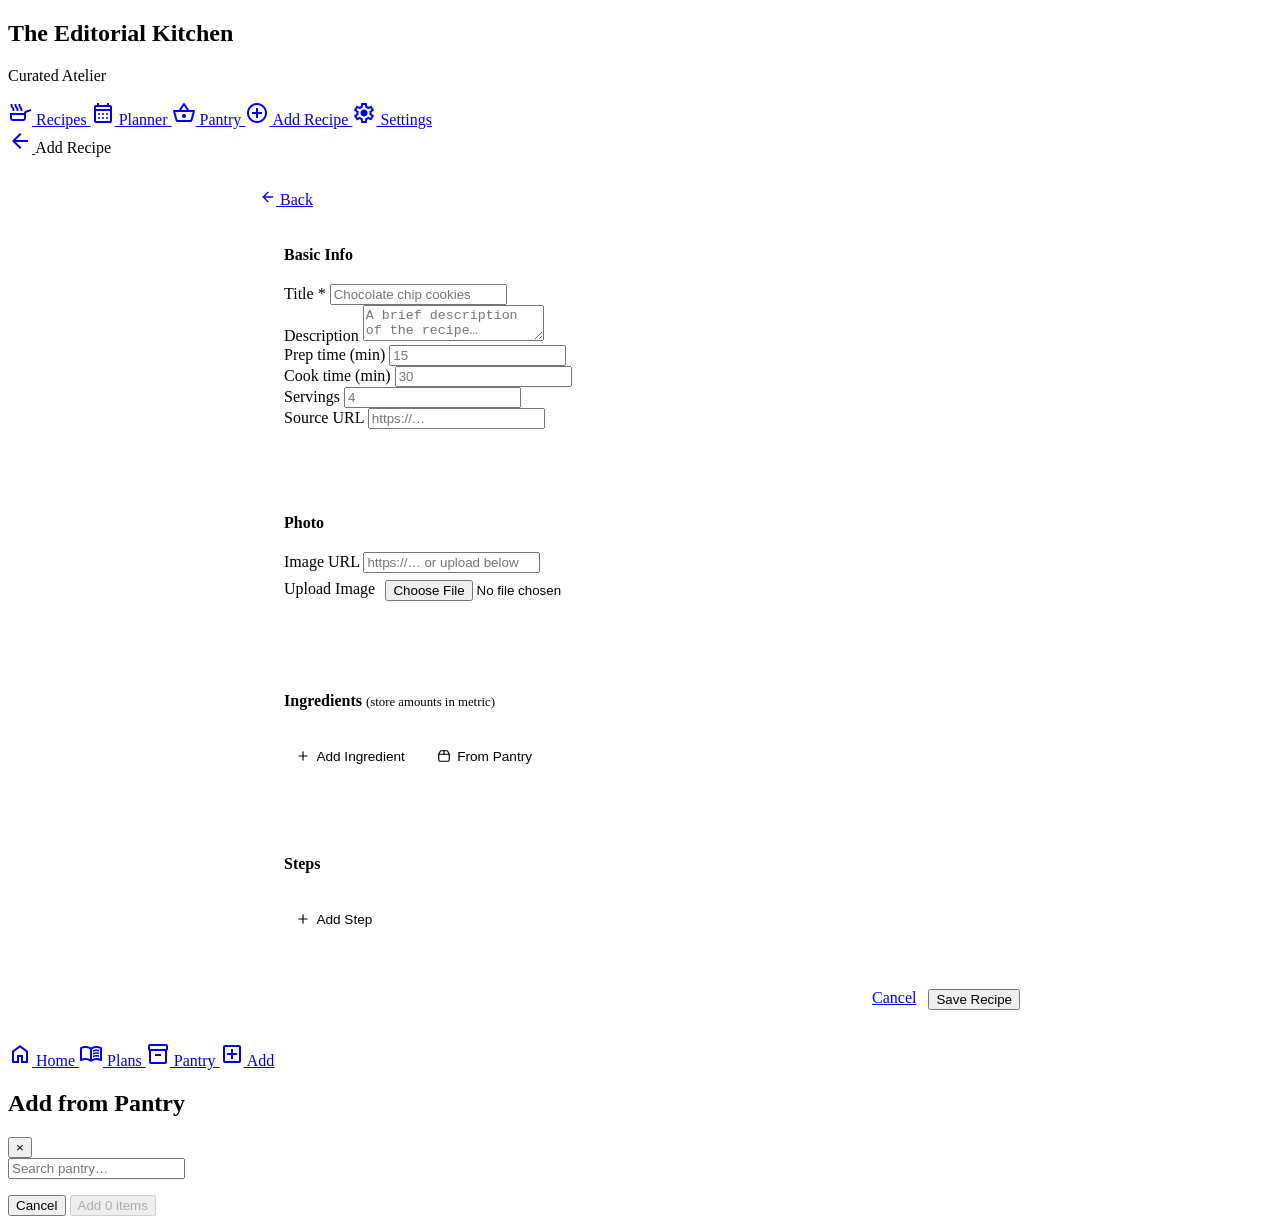
==== commit e32b5c71: "UI polish: dark mode, theme cleanup, image search on hover - Add dark mode toggle button next to set" ====
--- a/static/add.html
+++ b/static/add.html
@@ -3,9 +3,14 @@
 <head>
   <meta charset="UTF-8">
   <meta name="viewport" content="width=device-width, initial-scale=1.0">
-  <title>Add Recipe — KitchenAid</title>
+  <title>Add Recipe — The Editorial Kitchen</title>
+  <link rel="preconnect" href="https://fonts.googleapis.com">
+  <link rel="preconnect" href="https://fonts.gstatic.com" crossorigin>
+  <link href="https://fonts.googleapis.com/css2?family=Noto+Serif:ital,wght@0,400;0,700;1,400&family=Manrope:wght@400;500;600;700;800&display=swap" rel="stylesheet">
+  <link href="https://fonts.googleapis.com/css2?family=Material+Symbols+Outlined:opsz,wght,FILL,GRAD@24,400,0,0" rel="stylesheet">
   <link rel="stylesheet" href="/css/reset.css">
   <link rel="stylesheet" href="/css/main.css">
+  <link rel="stylesheet" href="/css/editorial.css">
   <script src="/js/theme.js"></script>
   <style>
     .add-container { max-width: 760px; margin: 0 auto; padding: 2rem 1.5rem; }
@@ -62,20 +67,50 @@
 </head>
 <body>
 
-<header class="site-header">
-  <div class="header-inner">
-    <a href="/" class="site-logo">Kitchen<span>Aid</span></a>
-    <nav class="header-nav">
-      <a href="/pantry.html" class="btn btn-secondary btn-icon" title="Pantry"><svg width="16" height="16" viewBox="0 0 24 24" fill="none" stroke="currentColor" stroke-width="2" stroke-linecap="round" stroke-linejoin="round"><path d="M3 9h18v10a2 2 0 0 1-2 2H5a2 2 0 0 1-2-2V9Z"/><path d="m3 9 2.45-4.9A2 2 0 0 1 7.24 3h9.52a2 2 0 0 1 1.8 1.1L21 9"/><path d="M12 3v6"/></svg></a>
-      <a href="/planner.html" class="btn btn-secondary btn-icon" title="Planner"><svg width="16" height="16" viewBox="0 0 24 24" fill="none" stroke="currentColor" stroke-width="2" stroke-linecap="round" stroke-linejoin="round"><rect x="3" y="4" width="18" height="18" rx="2" ry="2"/><line x1="16" y1="2" x2="16" y2="6"/><line x1="8" y1="2" x2="8" y2="6"/><line x1="3" y1="10" x2="21" y2="10"/></svg></a>
-      <label class="theme-toggle" title="Toggle dark mode" aria-label="Toggle dark mode"><input type="checkbox" id="theme-toggle-btn"><span class="theme-toggle-track"><svg class="toggle-icon toggle-sun" viewBox="0 0 16 16" fill="none" xmlns="http://www.w3.org/2000/svg"><circle cx="8" cy="8" r="2.5" fill="currentColor"/><path d="M8 1.5V3M8 13v1.5M1.5 8H3M13 8h1.5M3.4 3.4l1.1 1.1M11.5 11.5l1.1 1.1M12.6 3.4l-1.1 1.1M4.5 11.5l-1.1 1.1" stroke="currentColor" stroke-width="1.5" stroke-linecap="round"/></svg><span class="theme-toggle-thumb"></span><svg class="toggle-icon toggle-moon" viewBox="0 0 16 16" xmlns="http://www.w3.org/2000/svg"><path d="M13.5 10A5.5 5.5 0 0 1 6 2.5a.49.49 0 0 0-.6-.65A6 6 0 1 0 14.15 10.5a.49.49 0 0 0-.65-.5z" fill="currentColor"/></svg></span></label>
-    </nav>
+<!-- Desktop Sidebar -->
+<aside class="editorial-sidebar">
+  <div class="editorial-sidebar-brand">
+    <h1>The Editorial Kitchen</h1>
+    <p>Curated Atelier</p>
   </div>
-</header>
+  <nav class="editorial-sidebar-nav">
+    <a href="/" class="editorial-nav-link">
+      <span class="material-symbols-outlined">skillet</span>
+      Recipes
+    </a>
+    <a href="/planner.html" class="editorial-nav-link">
+      <span class="material-symbols-outlined">calendar_month</span>
+      Planner
+    </a>
+    <a href="/pantry.html" class="editorial-nav-link">
+      <span class="material-symbols-outlined">shopping_basket</span>
+      Pantry
+    </a>
+    <a href="/add.html" class="editorial-nav-link active">
+      <span class="material-symbols-outlined">add_circle</span>
+      Add Recipe
+    </a>
+    <a href="/settings.html" class="editorial-nav-link">
+      <span class="material-symbols-outlined">settings</span>
+      Settings
+    </a>
+  </nav>
+</aside>
+
+<div class="editorial-page">
+
+  <!-- Top Nav -->
+  <header class="editorial-topnav">
+    <div class="editorial-topnav-inner">
+      <a href="/" class="editorial-icon-btn" title="Back">
+        <span class="material-symbols-outlined">arrow_back</span>
+      </a>
+      <span class="editorial-topnav-brand" id="page-title">Add Recipe</span>
+    </div>
+  </header>
 
 <main class="add-container">
   <a href="/" class="back-link"><svg width="16" height="16" viewBox="0 0 24 24" fill="none" stroke="currentColor" stroke-width="2" stroke-linecap="round" stroke-linejoin="round"><line x1="19" y1="12" x2="5" y2="12"/><polyline points="12 19 5 12 12 5"/></svg> Back</a>
-  <h1 class="page-title" id="page-title" style="margin-bottom:1.5rem">Add Recipe</h1>
 
   <form id="recipe-form" novalidate>
 
@@ -148,6 +183,27 @@
 
   </form>
 </main>
+</div><!-- /editorial-page -->
+
+<!-- Mobile Bottom Nav -->
+<nav class="editorial-bottom-nav">
+  <a href="/" class="editorial-bottom-nav-item">
+    <span class="material-symbols-outlined">home</span>
+    Home
+  </a>
+  <a href="/planner.html" class="editorial-bottom-nav-item">
+    <span class="material-symbols-outlined">menu_book</span>
+    Plans
+  </a>
+  <a href="/pantry.html" class="editorial-bottom-nav-item">
+    <span class="material-symbols-outlined">inventory_2</span>
+    Pantry
+  </a>
+  <a href="/add.html" class="editorial-bottom-nav-item active">
+    <span class="material-symbols-outlined">add_box</span>
+    Add
+  </a>
+</nav>
 
 <!-- Pantry picker modal -->
 <div id="pantry-picker-modal" class="modal-overlay" role="dialog" aria-modal="true">
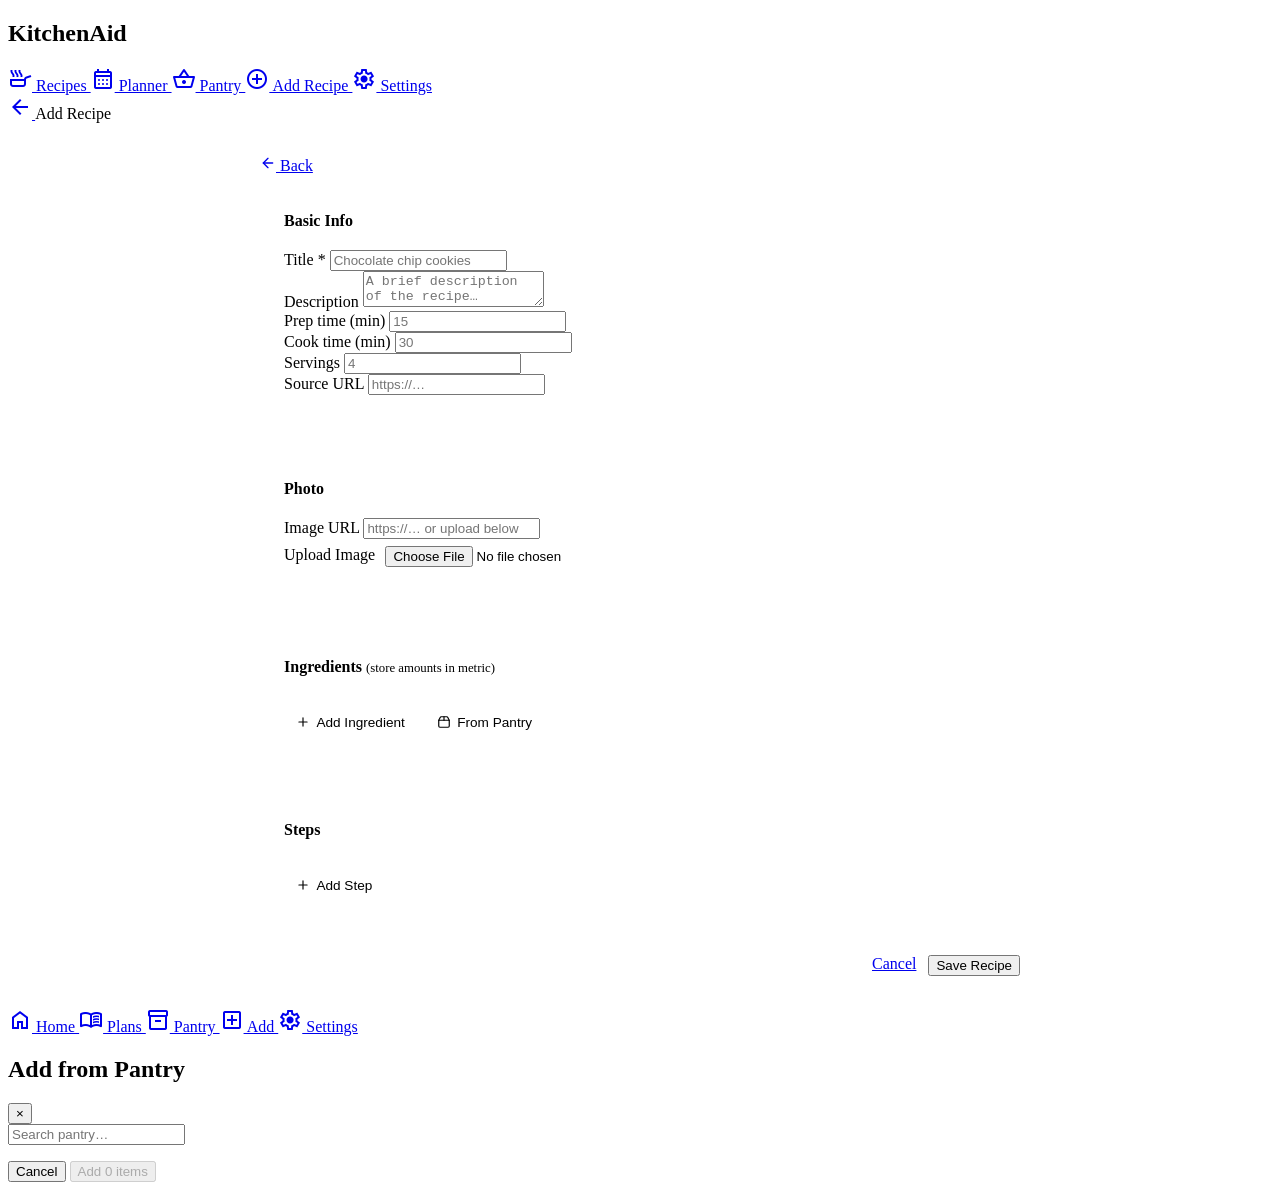
==== commit 3f7ad898: "Mobile redesign: cooking mode, layouts, PWA; rename to KitchenAid The app was a desktop layout with " ====
--- a/static/add.html
+++ b/static/add.html
@@ -2,16 +2,26 @@
 <html lang="en">
 <head>
   <meta charset="UTF-8">
-  <meta name="viewport" content="width=device-width, initial-scale=1.0">
-  <title>Add Recipe — The Editorial Kitchen</title>
+  <meta name="viewport" content="width=device-width, initial-scale=1.0, viewport-fit=cover">
+  <meta name="theme-color" content="#faf9f8" media="(prefers-color-scheme: light)">
+  <meta name="theme-color" content="#141613" media="(prefers-color-scheme: dark)">
+  <meta name="mobile-web-app-capable" content="yes">
+  <meta name="apple-mobile-web-app-capable" content="yes">
+  <meta name="apple-mobile-web-app-status-bar-style" content="default">
+  <meta name="apple-mobile-web-app-title" content="KitchenAid">
+  <link rel="manifest" href="/manifest.json">
+  <link rel="apple-touch-icon" href="/icons/icon-192.png">
+  <link rel="icon" href="/icons/icon-192.png">
+  <title>Add Recipe — KitchenAid</title>
   <link rel="preconnect" href="https://fonts.googleapis.com">
   <link rel="preconnect" href="https://fonts.gstatic.com" crossorigin>
   <link href="https://fonts.googleapis.com/css2?family=Noto+Serif:ital,wght@0,400;0,700;1,400&family=Manrope:wght@400;500;600;700;800&display=swap" rel="stylesheet">
-  <link href="https://fonts.googleapis.com/css2?family=Material+Symbols+Outlined:opsz,wght,FILL,GRAD@24,400,0,0" rel="stylesheet">
+  <link href="https://fonts.googleapis.com/css2?family=Material+Symbols+Outlined:opsz,wght,FILL,GRAD@24,400,0,0&display=block" rel="stylesheet">
   <link rel="stylesheet" href="/css/reset.css">
   <link rel="stylesheet" href="/css/main.css">
   <link rel="stylesheet" href="/css/editorial.css">
   <script src="/js/theme.js"></script>
+  <script src="/js/auth-nav.js" defer></script>
   <style>
     .add-container { max-width: 760px; margin: 0 auto; padding: 2rem 1.5rem; }
     .section-card {
@@ -64,14 +74,14 @@
       .ing-row > *:nth-child(4) { grid-column: 1/-1; }
     }
   </style>
+  <link rel="stylesheet" href="/css/mobile.css">
 </head>
 <body>
 
 <!-- Desktop Sidebar -->
 <aside class="editorial-sidebar">
   <div class="editorial-sidebar-brand">
-    <h1>The Editorial Kitchen</h1>
-    <p>Curated Atelier</p>
+    <h1>KitchenAid</h1>
   </div>
   <nav class="editorial-sidebar-nav">
     <a href="/" class="editorial-nav-link">
@@ -203,6 +213,10 @@
     <span class="material-symbols-outlined">add_box</span>
     Add
   </a>
+  <a href="/settings.html" class="editorial-bottom-nav-item">
+    <span class="material-symbols-outlined">settings</span>
+    Settings
+  </a>
 </nav>
 
 <!-- Pantry picker modal -->
@@ -269,7 +283,7 @@
     row.className = 'dynamic-row ing-row';
     row.innerHTML = `
       <input type="text" class="form-input" name="ing_name_${i}" placeholder="Ingredient name" list="${datalistId}" value="${escVal(data.name||'')}">
-      <input type="number" class="form-input" name="ing_amount_${i}" placeholder="Amount" step="any" min="0" value="${data.amount||''}">
+      <input type="number" inputmode="decimal" class="form-input" name="ing_amount_${i}" placeholder="Amount" step="any" min="0" value="${data.amount||''}">
       <select class="form-select" name="ing_unit_${i}"></select>
       <input type="text" class="form-input" name="ing_notes_${i}" placeholder="Notes (optional)" value="${escVal(data.notes||'')}">
       <button type="button" class="pantry-btn" title="Save to Pantry"><svg width="16" height="16" viewBox="0 0 24 24" fill="none" stroke="currentColor" stroke-width="2" stroke-linecap="round" stroke-linejoin="round"><path d="M3 9h18v10a2 2 0 0 1-2 2H5a2 2 0 0 1-2-2V9Z"/><path d="m3 9 2.45-4.9A2 2 0 0 1 7.24 3h9.52a2 2 0 0 1 1.8 1.1L21 9"/><path d="M12 3v6"/></svg></button>
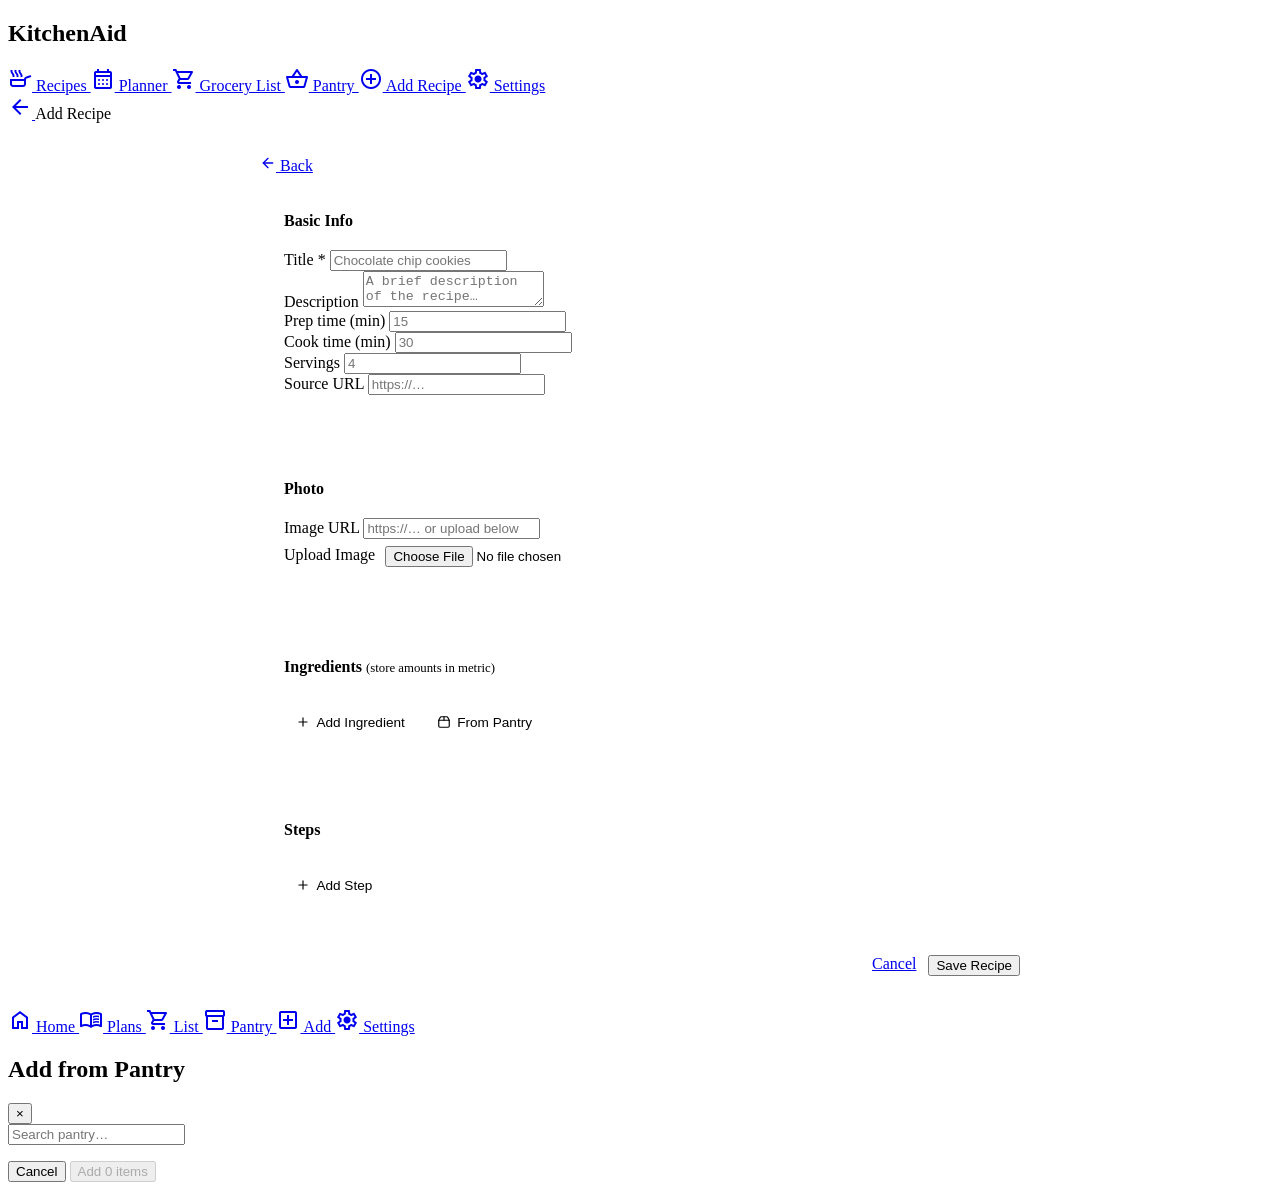
==== commit 99cdabfa: "Orange restyle, Archivo type, and a standing grocery list Two things in one commit because main.go n" ====
--- a/static/add.html
+++ b/static/add.html
@@ -3,8 +3,8 @@
 <head>
   <meta charset="UTF-8">
   <meta name="viewport" content="width=device-width, initial-scale=1.0, viewport-fit=cover">
-  <meta name="theme-color" content="#faf9f8" media="(prefers-color-scheme: light)">
-  <meta name="theme-color" content="#141613" media="(prefers-color-scheme: dark)">
+  <meta name="theme-color" content="#ffffff" media="(prefers-color-scheme: light)">
+  <meta name="theme-color" content="#14110e" media="(prefers-color-scheme: dark)">
   <meta name="mobile-web-app-capable" content="yes">
   <meta name="apple-mobile-web-app-capable" content="yes">
   <meta name="apple-mobile-web-app-status-bar-style" content="default">
@@ -15,7 +15,7 @@
   <title>Add Recipe — KitchenAid</title>
   <link rel="preconnect" href="https://fonts.googleapis.com">
   <link rel="preconnect" href="https://fonts.gstatic.com" crossorigin>
-  <link href="https://fonts.googleapis.com/css2?family=Noto+Serif:ital,wght@0,400;0,700;1,400&family=Manrope:wght@400;500;600;700;800&display=swap" rel="stylesheet">
+  <link href="https://fonts.googleapis.com/css2?family=Archivo:wght@400;500;600;700;800;900&display=swap" rel="stylesheet">
   <link href="https://fonts.googleapis.com/css2?family=Material+Symbols+Outlined:opsz,wght,FILL,GRAD@24,400,0,0&display=block" rel="stylesheet">
   <link rel="stylesheet" href="/css/reset.css">
   <link rel="stylesheet" href="/css/main.css">
@@ -91,6 +91,10 @@
     <a href="/planner.html" class="editorial-nav-link">
       <span class="material-symbols-outlined">calendar_month</span>
       Planner
+    </a>
+    <a href="/grocery.html" class="editorial-nav-link">
+      <span class="material-symbols-outlined">shopping_cart</span>
+      Grocery List
     </a>
     <a href="/pantry.html" class="editorial-nav-link">
       <span class="material-symbols-outlined">shopping_basket</span>
@@ -204,6 +208,10 @@
   <a href="/planner.html" class="editorial-bottom-nav-item">
     <span class="material-symbols-outlined">menu_book</span>
     Plans
+  </a>
+  <a href="/grocery.html" class="editorial-bottom-nav-item">
+    <span class="material-symbols-outlined">shopping_cart</span>
+    List
   </a>
   <a href="/pantry.html" class="editorial-bottom-nav-item">
     <span class="material-symbols-outlined">inventory_2</span>
